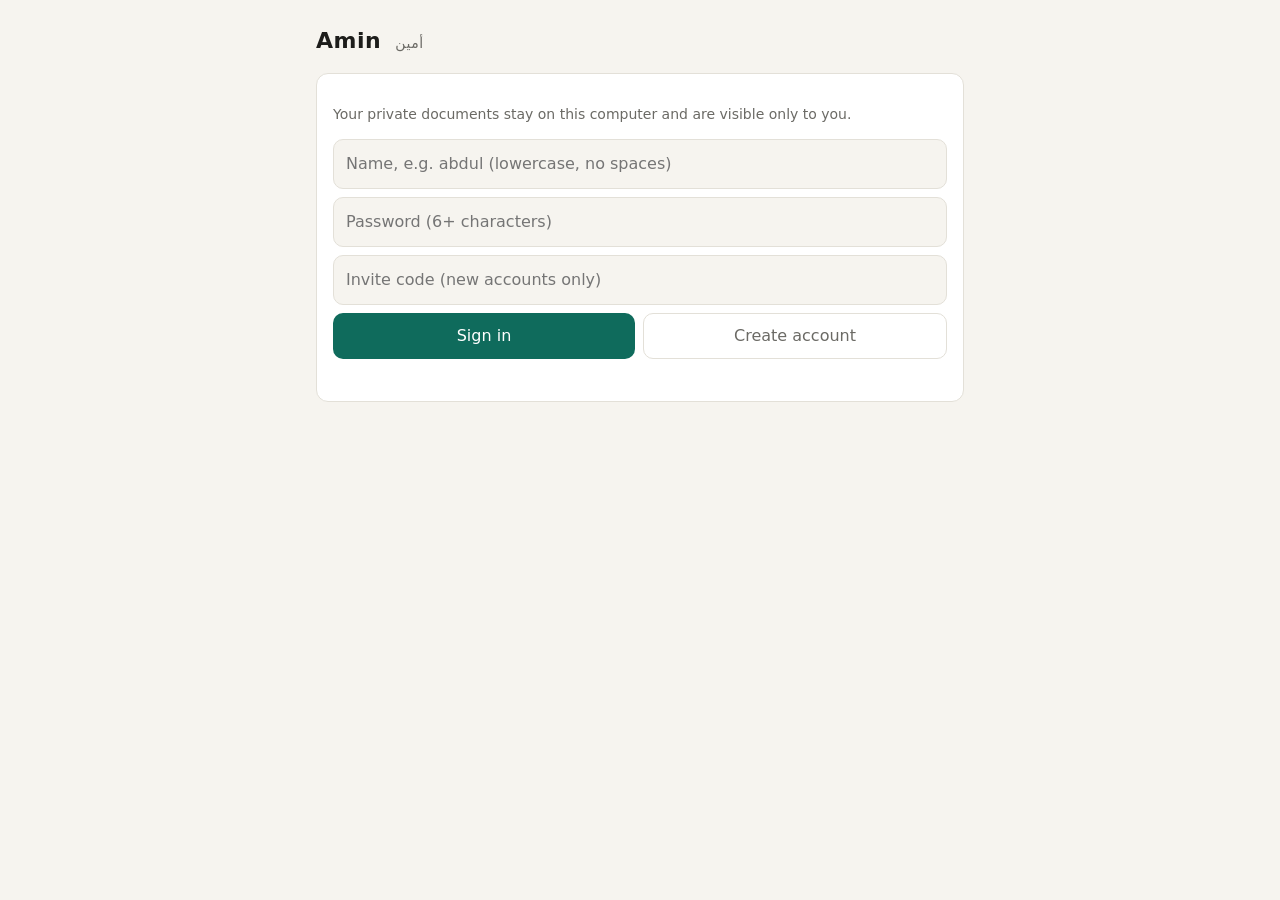
==== amin/web/index.html @ 7d49cb08 "App: show the real reason a sign-up is rejected; name hint Co-Authored-By: Claude Opus 5.5 <noreply@" ====
<!doctype html>
<html lang="en">
<head>
<meta charset="utf-8">
<meta name="viewport" content="width=device-width, initial-scale=1">
<title>Amin</title>
<style>
  :root { --bg:#f6f4ef; --card:#fff; --ink:#1d1d1b; --muted:#6b6a65; --line:#e3e0d8; --accent:#0f6b5c; --warn:#9a5b00; --danger:#a3332b; }
  @media (prefers-color-scheme: dark) {
    :root { --bg:#141413; --card:#1f1f1d; --ink:#ecebe6; --muted:#9c9a92; --line:#33322f; --accent:#4fb39f; --warn:#e0a24a; --danger:#e07a70; }
  }
  * { box-sizing:border-box; }
  body { margin:0; background:var(--bg); color:var(--ink); font:16px/1.5 system-ui,-apple-system,"Segoe UI",sans-serif; }
  main { max-width:680px; margin:0 auto; padding:16px; }
  header { display:flex; justify-content:space-between; align-items:center; padding:8px 0 16px; gap:8px; }
  h1 { font-size:22px; margin:0; letter-spacing:.5px; }
  h1 small { color:var(--muted); font-weight:400; font-size:14px; margin-left:6px; }
  h2 { font-size:15px; margin:0 0 6px; }
  .card { background:var(--card); border:1px solid var(--line); border-radius:12px; padding:16px; margin-bottom:12px; }
  input, textarea, button, select { font:inherit; color:inherit; }
  input, textarea, select { width:100%; padding:12px; border:1px solid var(--line); border-radius:10px; background:var(--bg); }
  textarea { resize:vertical; min-height:56px; }
  button { padding:10px 16px; border:0; border-radius:10px; background:var(--accent); color:#fff; cursor:pointer; min-height:44px; }
  button.ghost { background:none; color:var(--muted); border:1px solid var(--line); }
  button:disabled { opacity:.5; }
  .row { display:flex; gap:8px; margin-top:8px; flex-wrap:wrap; }
  .row > * { flex:1; }
  .muted { color:var(--muted); font-size:14px; }
  .err { color:var(--warn); font-size:14px; min-height:20px; margin-top:6px; }
  .q { font-weight:600; margin-bottom:6px; }
  .refusal { color:var(--warn); }
  sup a { color:var(--accent); text-decoration:none; font-weight:600; padding:0 2px; }
  .src { border-left:3px solid var(--accent); padding:8px 12px; margin-top:8px; font-size:14px; background:var(--bg); border-radius:0 8px 8px 0; white-space:pre-wrap; }
  ul.docs { list-style:none; padding:0; margin:0 0 12px; }
  ul.docs li { display:flex; justify-content:space-between; align-items:center; padding:6px 0; border-bottom:1px solid var(--line); font-size:14px; }
  ul.docs button { min-height:32px; padding:4px 10px; font-size:13px; background:none; color:var(--danger); border:1px solid var(--line); }
  .code { font:600 20px ui-monospace,monospace; letter-spacing:2px; }
  [hidden] { display:none !important; }
</style>
</head>
<body>
<main>
  <header>
    <h1>Amin <small>أمين</small></h1>
    <button class="ghost" id="logout" hidden>Sign out</button>
  </header>

  <section class="card" id="auth">
    <p class="muted" id="authNote">Your private documents stay on this computer and are visible only to you.</p>
    <input id="name" placeholder="Name, e.g. abdul (lowercase, no spaces)" autocomplete="username" autocapitalize="none">
    <div style="height:8px"></div>
    <input id="pass" type="password" placeholder="Password (6+ characters)" autocomplete="current-password">
    <div style="height:8px"></div>
    <input id="invite" placeholder="Invite code (new accounts only)" autocapitalize="none">
    <div class="row">
      <button id="login">Sign in</button>
      <button class="ghost" id="signup">Create account</button>
    </div>
    <div class="err" id="authErr"></div>
  </section>

  <div id="app" hidden>
    <section class="card">
      <div class="muted" id="hello"></div>
      <div style="height:10px"></div>
      <h2>My private documents</h2>
      <ul class="docs" id="privateDocs"></ul>
      <h2>Household documents <span class="muted">(everyone can ask about these)</span></h2>
      <ul class="docs" id="householdDocs"></ul>
      <div class="row">
        <select id="library">
          <option value="private">Add to: my private documents</option>
          <option value="household">Add to: household documents</option>
        </select>
      </div>
      <div class="row">
        <input type="file" id="file" accept=".pdf,.md,.txt,.html,image/*" hidden>
        <button class="ghost" id="pick">+ Add a document or photo</button>
      </div>
      <div class="err" id="upErr"></div>
    </section>

    <section class="card">
      <textarea id="question" dir="auto" placeholder="Ask about your documents… / اسأل عن مستنداتك"></textarea>
      <div class="row"><button id="ask">Ask</button></div>
    </section>

    <div id="answers"></div>

    <section class="card">
      <h2>Account</h2>
      <div class="row">
        <button class="ghost" id="logoutAll">Sign out on all devices</button>
        <button class="ghost" id="newInvite" hidden>Create invite code</button>
      </div>
      <div id="inviteOut" class="err"></div>
    </section>
  </div>
</main>

<script>
const $ = id => document.getElementById(id);

async function call(path, opts = {}) {
  const res = await fetch(path, { credentials: "same-origin", ...opts });
  const data = await res.json().catch(() => ({}));
  if (!res.ok) {
    const d = data.detail;
    // FastAPI validation errors arrive as a list; show what was actually wrong.
    const msg = typeof d === "string" ? d
      : Array.isArray(d) ? d.map(e => `${e.loc?.at(-1) ?? "input"}: ${e.msg}`).join("; ")
      : res.statusText;
    throw new Error(msg);
  }
  return data;
}
const post = (path, body) => call(path, { method: "POST", headers: { "Content-Type": "application/json" }, body: JSON.stringify(body || {}) });
function esc(s) { const d = document.createElement("div"); d.textContent = s; return d.innerHTML; }

let ME = null;

function docList(el, files, library) {
  const canDelete = library === "private" || ME.admin;
  el.innerHTML = files.length
    ? files.map(f => `<li><span dir="auto">${esc(f)}</span>${canDelete ? `<button data-f="${esc(f)}" data-l="${library}">Delete</button>` : ""}</li>`).join("")
    : '<li class="muted">None yet.</li>';
  el.querySelectorAll("button").forEach(b => b.onclick = async () => {
    if (!confirm(`Delete ${b.dataset.f}? Amin will no longer answer from it on any device.`)) return;
    try {
      await call(`/documents?filename=${encodeURIComponent(b.dataset.f)}&library=${b.dataset.l}`, { method: "DELETE" });
      refresh();
    } catch (e) { $("upErr").textContent = e.message; }
  });
}

async function refresh() {
  try {
    ME = await call("/me");
    $("auth").hidden = true; $("app").hidden = false; $("logout").hidden = false;
    $("hello").textContent = `Signed in as ${ME.name}${ME.admin ? " (admin)" : ""}`;
    $("newInvite").hidden = !ME.admin;
    docList($("privateDocs"), ME.private, "private");
    docList($("householdDocs"), ME.household, "household");
  } catch {
    ME = null;
    $("auth").hidden = false; $("app").hidden = true; $("logout").hidden = true;
    const s = await call("/setup").catch(() => ({}));
    $("invite").hidden = !!s.first_account;
    if (s.first_account) $("authNote").textContent = "Welcome. The first account you create becomes the admin, who can invite the rest of the household.";
  }
}

async function auth(kind) {
  $("authErr").textContent = "";
  try {
    await post(`/${kind}`, { name: $("name").value.trim(), password: $("pass").value, invite: $("invite").value.trim() || null });
    $("pass").value = ""; $("invite").value = ""; refresh();
  } catch (e) { $("authErr").textContent = e.message; }
}

$("login").onclick = () => auth("login");
$("signup").onclick = () => auth("signup");
$("pass").onkeydown = e => { if (e.key === "Enter") auth("login"); };
$("logout").onclick = async () => { await post("/logout"); $("answers").innerHTML = ""; refresh(); };
$("logoutAll").onclick = async () => {
  if (!confirm("Sign out on every phone and computer, including this one?")) return;
  await post("/logout-all"); $("answers").innerHTML = ""; refresh();
};
$("newInvite").onclick = async () => {
  try {
    const r = await post("/invites");
    $("inviteOut").innerHTML = `Share this code (one use, valid ${r.valid_days} days):<div class="code">${esc(r.code)}</div>`;
  } catch (e) { $("inviteOut").textContent = e.message; }
};

$("pick").onclick = () => $("file").click();
$("file").onchange = async () => {
  const f = $("file").files[0]; if (!f) return;
  const lib = $("library").value;
  $("upErr").textContent = `Reading ${f.name}… (photos and scans take longer)`;
  try {
    const r = await call(`/upload?filename=${encodeURIComponent(f.name)}&library=${lib}`, { method: "POST", body: f });
    $("upErr").textContent = `Added ${r.document} to ${r.library} documents (${r.chunks} sections).`;
    refresh();
  } catch (e) { $("upErr").textContent = e.message; }
  $("file").value = "";
};

async function ask() {
  const q = $("question").value.trim(); if (!q) return;
  $("ask").disabled = true; $("ask").textContent = "Thinking…";
  const card = document.createElement("section"); card.className = "card";
  card.innerHTML = `<div class="q" dir="auto">${esc(q)}</div><div class="muted">…</div>`;
  $("answers").prepend(card);
  try {
    const a = await post("/ask", { question: q });
    card.innerHTML = `<div class="q" dir="auto">${esc(q)}</div>` + render(a);
    card.querySelectorAll("sup a").forEach(link => link.onclick = ev => { ev.preventDefault(); showSource(link, card); });
    $("question").value = "";
  } catch (e) {
    card.innerHTML = `<div class="q">${esc(q)}</div><div class="refusal">${esc(e.message)}</div>`;
  }
  $("ask").disabled = false; $("ask").textContent = "Ask";
}

function render(a) {
  if (!a.claims.length) return `<div class="refusal" dir="auto">${esc(a.refusal_reason || "No answer.")}</div>`;
  const num = {}; let n = 0;
  const body = a.claims.map(c => {
    const marks = c.citations.map(id => { num[id] ??= ++n; return `<sup><a href="#" data-id="${esc(id)}">${num[id]}</a></sup>`; }).join("");
    return `${esc(c.text)}${marks}`;
  }).join(" ");
  const banner = a.outcome === "conflict" ? `<div class="refusal">Your documents disagree on this:</div>` : "";
  return `${banner}<div dir="auto">${body}</div><div class="muted" style="margin-top:8px">Tap a number to see the source · ${(a.latency_ms/1000).toFixed(1)}s</div>`;
}

function sourceName(docId) {
  if (docId.startsWith("h.")) return "Household · " + docId.slice(2);
  if (docId.startsWith("p.")) return "Private · " + docId.slice(2);
  return docId;
}

async function showSource(link, card) {
  const id = link.dataset.id;
  const old = card.querySelector(`.src[data-id="${CSS.escape(id)}"]`);
  if (old) { old.remove(); return; }
  try {
    const c = await call(`/chunks/${encodeURIComponent(id)}`);
    const div = document.createElement("div"); div.className = "src"; div.dataset.id = id; div.dir = "auto";
    div.innerHTML = `<strong>${esc(sourceName(c.doc_id))}${c.heading ? " · " + esc(c.heading) : ""}</strong>\n${esc(c.text)}`;
    card.appendChild(div);
  } catch (e) { $("upErr").textContent = e.message; }
}

$("ask").onclick = ask;
$("question").onkeydown = e => { if (e.key === "Enter" && !e.shiftKey) { e.preventDefault(); ask(); } };
refresh();
</script>
</body>
</html>
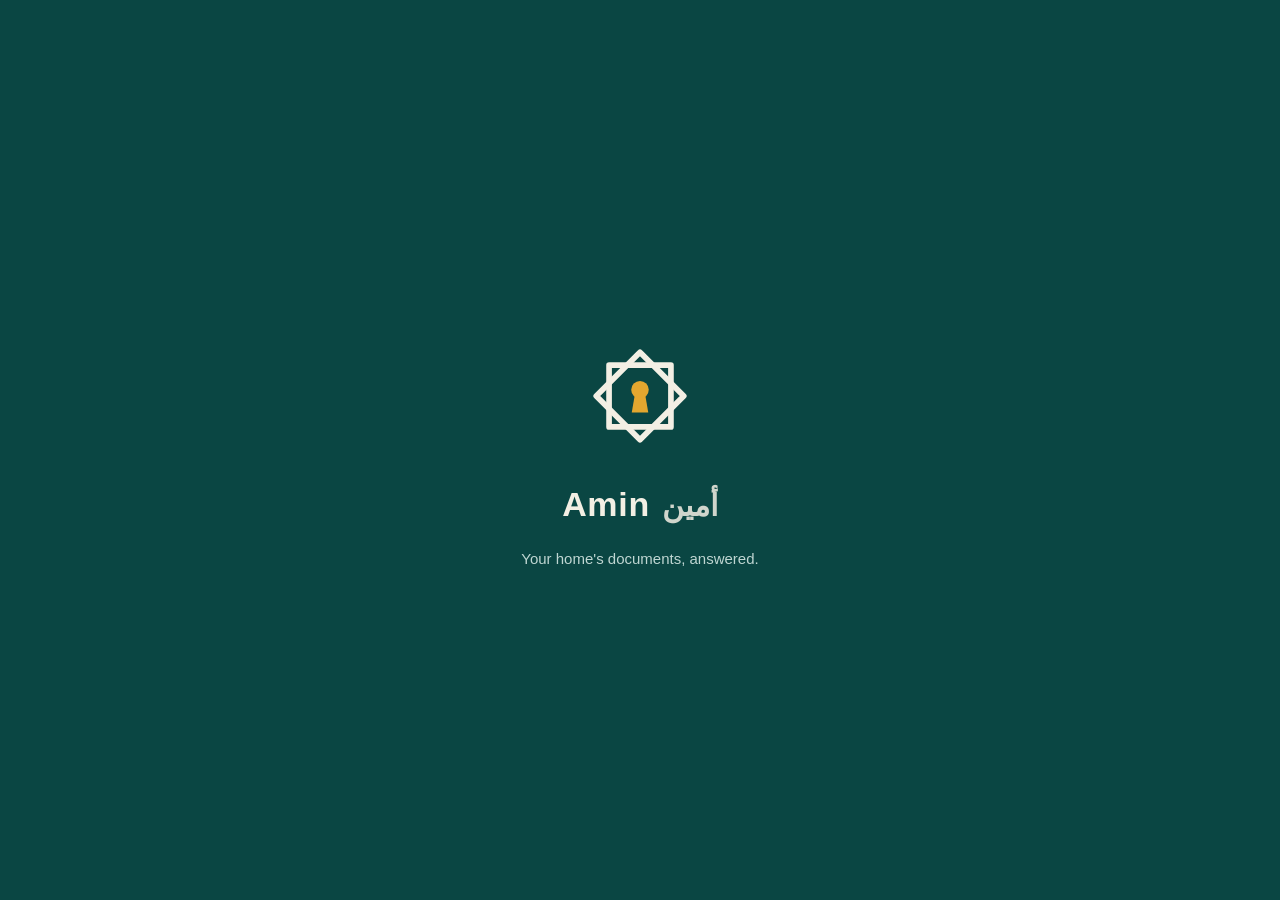
==== commit 8436ccdd: "Redesign the app: splash + logo, native tab layout (Ask, Scan, Library, Profile), installable on pho" ====
--- a/amin/web/index.html
+++ b/amin/web/index.html
@@ -2,239 +2,491 @@
 <html lang="en">
 <head>
 <meta charset="utf-8">
-<meta name="viewport" content="width=device-width, initial-scale=1">
+<meta name="viewport" content="width=device-width, initial-scale=1, viewport-fit=cover">
+<meta name="theme-color" content="#0E5E5A">
+<meta name="apple-mobile-web-app-capable" content="yes">
+<meta name="apple-mobile-web-app-status-bar-style" content="black-translucent">
+<meta name="apple-mobile-web-app-title" content="Amin">
+<link rel="manifest" href="/static/manifest.webmanifest">
+<link rel="icon" href="/static/icon.svg" type="image/svg+xml">
+<link rel="apple-touch-icon" href="/static/icon-180.png">
 <title>Amin</title>
 <style>
-  :root { --bg:#f6f4ef; --card:#fff; --ink:#1d1d1b; --muted:#6b6a65; --line:#e3e0d8; --accent:#0f6b5c; --warn:#9a5b00; --danger:#a3332b; }
+  /* System fonts on purpose: Amin runs offline on the home network, and SF Pro /
+     SF Arabic give native-looking Latin and Arabic with no download. */
+  :root {
+    --teal: #0E5E5A; --teal-deep: #0A4643; --saffron: #E3A72F; --sand: #F3EFE4;
+    --bg: #EEF2F1; --surface: #FFFFFF; --ink: #16302E; --muted: #5D706D;
+    --line: #D6DEDC; --danger: #A2322B; --bubble: #DCEBE8;
+    --r-lg: 22px; --r-md: 14px; --r-sm: 10px;
+    --tabbar: calc(64px + env(safe-area-inset-bottom));
+    font-family: -apple-system, BlinkMacSystemFont, "SF Pro Text", "SF Arabic", "Segoe UI", "Noto Sans Arabic", sans-serif;
+  }
   @media (prefers-color-scheme: dark) {
-    :root { --bg:#141413; --card:#1f1f1d; --ink:#ecebe6; --muted:#9c9a92; --line:#33322f; --accent:#4fb39f; --warn:#e0a24a; --danger:#e07a70; }
+    :root:not([data-theme="light"]) {
+      --bg: #0B1716; --surface: #13211F; --ink: #E8EEEC; --muted: #93A5A2;
+      --line: #22332F; --bubble: #1C3A37; --teal: #2F8F88; --danger: #E07A70;
+    }
   }
-  * { box-sizing:border-box; }
-  body { margin:0; background:var(--bg); color:var(--ink); font:16px/1.5 system-ui,-apple-system,"Segoe UI",sans-serif; }
-  main { max-width:680px; margin:0 auto; padding:16px; }
-  header { display:flex; justify-content:space-between; align-items:center; padding:8px 0 16px; gap:8px; }
-  h1 { font-size:22px; margin:0; letter-spacing:.5px; }
-  h1 small { color:var(--muted); font-weight:400; font-size:14px; margin-left:6px; }
-  h2 { font-size:15px; margin:0 0 6px; }
-  .card { background:var(--card); border:1px solid var(--line); border-radius:12px; padding:16px; margin-bottom:12px; }
-  input, textarea, button, select { font:inherit; color:inherit; }
-  input, textarea, select { width:100%; padding:12px; border:1px solid var(--line); border-radius:10px; background:var(--bg); }
-  textarea { resize:vertical; min-height:56px; }
-  button { padding:10px 16px; border:0; border-radius:10px; background:var(--accent); color:#fff; cursor:pointer; min-height:44px; }
-  button.ghost { background:none; color:var(--muted); border:1px solid var(--line); }
-  button:disabled { opacity:.5; }
-  .row { display:flex; gap:8px; margin-top:8px; flex-wrap:wrap; }
-  .row > * { flex:1; }
-  .muted { color:var(--muted); font-size:14px; }
-  .err { color:var(--warn); font-size:14px; min-height:20px; margin-top:6px; }
-  .q { font-weight:600; margin-bottom:6px; }
-  .refusal { color:var(--warn); }
-  sup a { color:var(--accent); text-decoration:none; font-weight:600; padding:0 2px; }
-  .src { border-left:3px solid var(--accent); padding:8px 12px; margin-top:8px; font-size:14px; background:var(--bg); border-radius:0 8px 8px 0; white-space:pre-wrap; }
-  ul.docs { list-style:none; padding:0; margin:0 0 12px; }
-  ul.docs li { display:flex; justify-content:space-between; align-items:center; padding:6px 0; border-bottom:1px solid var(--line); font-size:14px; }
-  ul.docs button { min-height:32px; padding:4px 10px; font-size:13px; background:none; color:var(--danger); border:1px solid var(--line); }
-  .code { font:600 20px ui-monospace,monospace; letter-spacing:2px; }
-  [hidden] { display:none !important; }
+  * { box-sizing: border-box; -webkit-tap-highlight-color: transparent; }
+  html, body { margin: 0; height: 100%; }
+  body { background: var(--bg); color: var(--ink); font-size: 17px; line-height: 1.45; overscroll-behavior: none; }
+  button, input, textarea { font: inherit; color: inherit; }
+  button { cursor: pointer; }
+  :focus-visible { outline: 3px solid var(--saffron); outline-offset: 2px; }
+  [hidden] { display: none !important; }
+
+  /* -- splash: the one orchestrated moment -------------------------------- */
+  #splash { position: fixed; inset: 0; z-index: 50; background: var(--teal-deep);
+    display: grid; place-items: center; transition: opacity .45s ease; }
+  #splash.gone { opacity: 0; pointer-events: none; }
+  .splash-inner { display: grid; justify-items: center; gap: 18px; color: var(--sand); }
+  .splash-inner svg { width: 132px; height: 132px; }
+  .star rect { stroke-dasharray: 960; stroke-dashoffset: 960; animation: draw 1.1s ease-out forwards; }
+  .star rect + rect { animation-delay: .25s; }
+  .keyhole { opacity: 0; transform-origin: 256px 270px; animation: lock .5s ease-out 1.05s forwards; }
+  @keyframes draw { to { stroke-dashoffset: 0; } }
+  @keyframes lock { from { opacity: 0; transform: scale(.6); } to { opacity: 1; transform: scale(1); } }
+  .wordmark { display: flex; align-items: baseline; gap: 12px; opacity: 0; animation: fade .6s ease 1.3s forwards; }
+  .wordmark b { font-size: 34px; font-weight: 700; letter-spacing: .02em; }
+  .wordmark span { font-size: 30px; font-weight: 600; opacity: .85; }
+  .tagline { margin: 0; font-size: 15px; opacity: 0; animation: fade .6s ease 1.5s forwards; color: #BFD6D2; }
+  @keyframes fade { to { opacity: 1; } }
+  @media (prefers-reduced-motion: reduce) {
+    .star rect, .keyhole, .wordmark, .tagline { animation: none; stroke-dashoffset: 0; opacity: 1; }
+  }
+
+  /* -- shell ------------------------------------------------------------- */
+  .screen { min-height: 100%; padding: calc(env(safe-area-inset-top) + 12px) 16px calc(var(--tabbar) + 24px); max-width: 640px; margin: 0 auto; }
+  .bar { display: flex; align-items: center; justify-content: space-between; min-height: 44px; }
+  h1 { font-size: 32px; line-height: 1.15; margin: 6px 0 14px; font-weight: 700; letter-spacing: -.01em; }
+  h2 { font-size: 15px; font-weight: 600; color: var(--muted); margin: 22px 4px 8px; }
+  .lead { color: var(--muted); margin: -6px 0 18px; }
+
+  .tabbar { position: fixed; left: 0; right: 0; bottom: 0; z-index: 20; height: var(--tabbar);
+    padding-bottom: env(safe-area-inset-bottom); display: grid; grid-template-columns: repeat(4, 1fr);
+    background: color-mix(in srgb, var(--surface) 88%, transparent); backdrop-filter: blur(18px);
+    -webkit-backdrop-filter: blur(18px); border-top: 1px solid var(--line); }
+  .tabbar button { background: none; border: 0; display: grid; justify-items: center; align-content: center;
+    gap: 3px; font-size: 11px; color: var(--muted); padding: 6px 0; }
+  .tabbar svg { width: 26px; height: 26px; }
+  .tabbar button[aria-current="page"] { color: var(--teal); font-weight: 600; }
+
+  .group { background: var(--surface); border-radius: var(--r-md); overflow: hidden; }
+  .row { display: flex; align-items: center; gap: 12px; min-height: 52px; padding: 10px 16px; border-top: 1px solid var(--line); }
+  .row:first-child { border-top: 0; }
+  .row .grow { flex: 1; min-width: 0; overflow: hidden; text-overflow: ellipsis; white-space: nowrap; }
+  .row button.link { background: none; border: 0; padding: 6px 0; color: var(--teal); font-weight: 600; text-align: left; width: 100%; }
+  .row button.danger { color: var(--danger); }
+  .row .del { background: none; border: 0; color: var(--danger); font-size: 15px; padding: 8px; }
+  .filetag { flex: none; width: 34px; height: 34px; border-radius: 9px; display: grid; place-items: center;
+    font-size: 11px; font-weight: 700; background: var(--bubble); color: var(--teal); }
+  .empty { padding: 18px 16px; color: var(--muted); font-size: 15px; }
+
+  .btn { display: flex; align-items: center; justify-content: center; gap: 8px; width: 100%; min-height: 50px;
+    border: 0; border-radius: var(--r-md); background: var(--teal); color: #fff; font-weight: 600; font-size: 17px; }
+  .btn.quiet { background: var(--surface); color: var(--teal); }
+  .btn:disabled { opacity: .5; }
+  .field { width: 100%; min-height: 50px; padding: 12px 14px; border: 1px solid var(--line); border-radius: var(--r-md); background: var(--surface); }
+  .note { font-size: 14px; color: var(--muted); margin: 8px 4px 0; min-height: 20px; }
+  .note.bad { color: var(--danger); }
+
+  .seg { display: grid; grid-template-columns: 1fr 1fr; background: var(--line); border-radius: var(--r-sm); padding: 2px; }
+  .seg button { border: 0; background: none; border-radius: 8px; padding: 8px; font-size: 15px; font-weight: 500; color: var(--muted); }
+  .seg button[aria-pressed="true"] { background: var(--surface); color: var(--ink); box-shadow: 0 1px 3px rgba(22,48,46,.18); }
+
+  /* -- auth -------------------------------------------------------------- */
+  #auth { min-height: 100%; display: grid; grid-template-rows: auto 1fr; }
+  .auth-head { background: var(--teal-deep); color: var(--sand); padding: calc(env(safe-area-inset-top) + 48px) 24px 40px;
+    display: grid; justify-items: center; gap: 10px; text-align: center; }
+  .auth-head svg { width: 76px; height: 76px; }
+  .auth-head h1 { margin: 6px 0 0; color: var(--sand); }
+  .auth-head p { margin: 0; color: #BFD6D2; max-width: 30ch; }
+  .auth-body { padding: 24px 20px 40px; max-width: 440px; width: 100%; margin: 0 auto; display: grid; gap: 10px; align-content: start; }
+  .auth-body .seg { margin-bottom: 8px; }
+
+  /* -- ask --------------------------------------------------------------- */
+  #thread { display: grid; gap: 14px; padding-bottom: 96px; }
+  .msg-q { justify-self: end; max-width: 85%; background: var(--teal); color: #fff; padding: 10px 14px;
+    border-radius: 20px 20px 6px 20px; }
+  .msg-a { justify-self: start; max-width: 92%; background: var(--surface); padding: 12px 14px; border-radius: 20px 20px 20px 6px; }
+  .msg-a.refused { background: transparent; border: 1px dashed var(--line); color: var(--muted); }
+  .msg-a .meta { font-size: 13px; color: var(--muted); margin-top: 8px; }
+  .msg-a .clash { font-size: 14px; font-weight: 600; color: var(--danger); margin-bottom: 4px; }
+  .cite { display: inline-grid; place-items: center; min-width: 22px; height: 22px; padding: 0 6px; margin: 0 2px;
+    border: 0; border-radius: 11px; background: var(--saffron); color: #3A2A05; font-size: 12px; font-weight: 700; vertical-align: 2px; }
+  .typing { display: inline-flex; gap: 5px; padding: 4px 2px; }
+  .typing i { width: 7px; height: 7px; border-radius: 50%; background: var(--muted); animation: blink 1.2s infinite; }
+  .typing i:nth-child(2) { animation-delay: .2s; } .typing i:nth-child(3) { animation-delay: .4s; }
+  @keyframes blink { 0%, 80%, 100% { opacity: .25; } 40% { opacity: 1; } }
+  .starters { display: grid; gap: 8px; }
+  .starters button { text-align: start; background: var(--surface); border: 1px solid var(--line); border-radius: var(--r-md); padding: 12px 14px; }
+  .composer { position: fixed; left: 0; right: 0; bottom: var(--tabbar); z-index: 15; padding: 8px 12px;
+    background: color-mix(in srgb, var(--bg) 92%, transparent); backdrop-filter: blur(12px); -webkit-backdrop-filter: blur(12px); }
+  .composer form { max-width: 640px; margin: 0 auto; display: flex; gap: 8px; align-items: flex-end; }
+  .composer textarea { flex: 1; resize: none; max-height: 120px; min-height: 46px; padding: 11px 16px; border-radius: 23px;
+    border: 1px solid var(--line); background: var(--surface); }
+  .send { flex: none; width: 46px; height: 46px; border-radius: 50%; border: 0; background: var(--teal); color: #fff; display: grid; place-items: center; }
+  .send svg { width: 22px; height: 22px; }
+
+  /* -- scan -------------------------------------------------------------- */
+  .shutter { width: 100%; aspect-ratio: 16 / 11; border-radius: var(--r-lg); border: 0; background: var(--teal-deep); color: var(--sand);
+    display: grid; place-items: center; align-content: center; gap: 12px; font-size: 18px; font-weight: 600; position: relative; overflow: hidden; }
+  .shutter svg { width: 56px; height: 56px; }
+  .shutter img { position: absolute; inset: 0; width: 100%; height: 100%; object-fit: cover; }
+  .stack { display: grid; gap: 10px; margin-top: 12px; }
+
+  /* -- profile ----------------------------------------------------------- */
+  .me { display: flex; gap: 14px; align-items: center; background: var(--surface); border-radius: var(--r-md); padding: 16px; }
+  .avatar { width: 56px; height: 56px; border-radius: 50%; display: grid; place-items: center; background: var(--teal); color: #fff; font-size: 24px; font-weight: 700; }
+  .me small { display: block; color: var(--muted); font-size: 14px; }
+  .code { font: 700 26px ui-monospace, "SF Mono", monospace; letter-spacing: .12em; padding: 10px 0 2px; }
+  .about { font-size: 15px; color: var(--muted); padding: 14px 16px; line-height: 1.5; }
+
+  /* -- source sheet ------------------------------------------------------ */
+  .scrim { position: fixed; inset: 0; z-index: 40; background: rgba(6,20,19,.45); opacity: 0; pointer-events: none; transition: opacity .2s; }
+  .scrim.open { opacity: 1; pointer-events: auto; }
+  .sheet { position: fixed; left: 0; right: 0; bottom: 0; z-index: 41; max-height: 70%; overflow: auto; background: var(--surface);
+    border-radius: var(--r-lg) var(--r-lg) 0 0; padding: 10px 20px calc(24px + env(safe-area-inset-bottom));
+    transform: translateY(100%); transition: transform .28s cubic-bezier(.2,.8,.2,1); max-width: 640px; margin: 0 auto; }
+  .sheet.open { transform: none; }
+  .grabber { width: 40px; height: 5px; border-radius: 3px; background: var(--line); margin: 0 auto 14px; }
+  .sheet h3 { margin: 0 0 2px; font-size: 17px; }
+  .sheet small { color: var(--muted); }
+  .sheet blockquote { margin: 14px 0 0; padding: 12px 14px; border-inline-start: 4px solid var(--saffron); background: var(--bg);
+    border-radius: var(--r-sm); white-space: pre-wrap; font-size: 15px; }
+  @media (prefers-reduced-motion: reduce) { .sheet, .scrim, #splash { transition: none; } .typing i { animation: none; opacity: .6; } }
 </style>
 </head>
 <body>
-<main>
-  <header>
-    <h1>Amin <small>أمين</small></h1>
-    <button class="ghost" id="logout" hidden>Sign out</button>
-  </header>
-
-  <section class="card" id="auth">
-    <p class="muted" id="authNote">Your private documents stay on this computer and are visible only to you.</p>
-    <input id="name" placeholder="Name, e.g. abdul (lowercase, no spaces)" autocomplete="username" autocapitalize="none">
-    <div style="height:8px"></div>
-    <input id="pass" type="password" placeholder="Password (6+ characters)" autocomplete="current-password">
-    <div style="height:8px"></div>
-    <input id="invite" placeholder="Invite code (new accounts only)" autocapitalize="none">
-    <div class="row">
-      <button id="login">Sign in</button>
-      <button class="ghost" id="signup">Create account</button>
-    </div>
-    <div class="err" id="authErr"></div>
-  </section>
-
-  <div id="app" hidden>
-    <section class="card">
-      <div class="muted" id="hello"></div>
-      <div style="height:10px"></div>
-      <h2>My private documents</h2>
-      <ul class="docs" id="privateDocs"></ul>
-      <h2>Household documents <span class="muted">(everyone can ask about these)</span></h2>
-      <ul class="docs" id="householdDocs"></ul>
-      <div class="row">
-        <select id="library">
-          <option value="private">Add to: my private documents</option>
-          <option value="household">Add to: household documents</option>
-        </select>
+
+<!-- Logo: an eight-point star (the khatam of Gulf lattice work) around a keyhole:
+     Amin means "trustworthy", the one who keeps things safe. -->
+<svg width="0" height="0" style="position:absolute" aria-hidden="true">
+  <symbol id="logo" viewBox="0 0 512 512">
+    <g fill="none" stroke="currentColor" stroke-width="22" stroke-linejoin="round">
+      <rect x="136" y="136" width="240" height="240"/>
+      <rect x="136" y="136" width="240" height="240" transform="rotate(45 256 256)"/>
+    </g>
+    <g fill="#E3A72F">
+      <circle cx="256" cy="232" r="34"/><path d="M236 250 L276 250 L288 320 L224 320 Z"/>
+    </g>
+  </symbol>
+</svg>
+
+<div id="splash" role="status" aria-label="Opening Amin">
+  <div class="splash-inner">
+    <svg viewBox="0 0 512 512" aria-hidden="true">
+      <g class="star" fill="none" stroke="currentColor" stroke-width="22" stroke-linejoin="round">
+        <rect x="136" y="136" width="240" height="240"/>
+        <rect x="136" y="136" width="240" height="240" transform="rotate(45 256 256)"/>
+      </g>
+      <g class="keyhole" fill="#E3A72F"><circle cx="256" cy="232" r="34"/><path d="M236 250 L276 250 L288 320 L224 320 Z"/></g>
+    </svg>
+    <div class="wordmark"><b>Amin</b><span lang="ar">أمين</span></div>
+    <p class="tagline">Your home's documents, answered.</p>
+  </div>
+</div>
+
+<!-- sign in -->
+<section id="auth" hidden>
+  <div class="auth-head">
+    <svg><use href="#logo"/></svg>
+    <h1>Amin <span lang="ar">أمين</span></h1>
+    <p id="authLead">Answers from your household's own papers, with the page it came from.</p>
+  </div>
+  <form class="auth-body" id="authForm">
+    <div class="seg" role="group" aria-label="Sign in or create account">
+      <button type="button" id="modeIn" aria-pressed="true">Sign in</button>
+      <button type="button" id="modeUp" aria-pressed="false">Create account</button>
+    </div>
+    <input class="field" id="name" placeholder="Name, e.g. abdul" autocomplete="username" autocapitalize="none" spellcheck="false" required>
+    <input class="field" id="pass" type="password" placeholder="Password, 6 or more characters" autocomplete="current-password" required>
+    <input class="field" id="invite" placeholder="Invite code from the admin" autocapitalize="none" hidden>
+    <button class="btn" id="authGo">Sign in</button>
+    <p class="note" id="authNote"></p>
+  </form>
+</section>
+
+<!-- app -->
+<div id="app" hidden>
+  <main class="screen" id="tab-ask">
+    <h1>Ask</h1>
+    <div id="starters">
+      <p class="lead">Ask about anything in your documents. Every answer shows where it came from.</p>
+      <div class="starters">
+        <button type="button">When does our tenancy end?</button>
+        <button type="button">How many days do I have to pay the electricity bill?</button>
+        <button type="button" dir="rtl">متى ينتهي عقد الإيجار؟</button>
       </div>
-      <div class="row">
-        <input type="file" id="file" accept=".pdf,.md,.txt,.html,image/*" hidden>
-        <button class="ghost" id="pick">+ Add a document or photo</button>
+    </div>
+    <div id="thread" aria-live="polite"></div>
+  </main>
+
+  <main class="screen" id="tab-scan" hidden>
+    <h1>Scan</h1>
+    <p class="lead">Photograph a bill, contract or letter. Amin reads English and Arabic.</p>
+    <input type="file" id="camera" accept="image/*" capture="environment" hidden>
+    <input type="file" id="picker" accept=".pdf,.txt,.md,.html,image/*" hidden>
+    <button class="shutter" id="shoot" type="button">
+      <svg viewBox="0 0 24 24" fill="none" stroke="currentColor" stroke-width="1.6" stroke-linecap="round" stroke-linejoin="round"><path d="M4 8h3l2-3h6l2 3h3v11H4z"/><circle cx="12" cy="13" r="4"/></svg>
+      <span id="shootLabel">Take a photo</span>
+      <img id="preview" alt="" hidden>
+    </button>
+    <div class="stack">
+      <button class="btn quiet" id="choose" type="button">Choose a file instead</button>
+      <h2>Save to</h2>
+      <div class="seg" role="group" aria-label="Library">
+        <button type="button" data-lib="private" aria-pressed="true">Only me</button>
+        <button type="button" data-lib="household" aria-pressed="false">Household</button>
       </div>
-      <div class="err" id="upErr"></div>
-    </section>
-
-    <section class="card">
-      <textarea id="question" dir="auto" placeholder="Ask about your documents… / اسأل عن مستنداتك"></textarea>
-      <div class="row"><button id="ask">Ask</button></div>
-    </section>
-
-    <div id="answers"></div>
-
-    <section class="card">
-      <h2>Account</h2>
-      <div class="row">
-        <button class="ghost" id="logoutAll">Sign out on all devices</button>
-        <button class="ghost" id="newInvite" hidden>Create invite code</button>
+      <button class="btn" id="saveScan" type="button" disabled>Read and save</button>
+      <p class="note" id="scanNote"></p>
+    </div>
+  </main>
+
+  <main class="screen" id="tab-library" hidden>
+    <h1>Library</h1>
+    <div class="seg" role="group" aria-label="Which documents">
+      <button type="button" data-view="private" aria-pressed="true">Only me</button>
+      <button type="button" data-view="household" aria-pressed="false">Household</button>
+    </div>
+    <h2 id="libHint"></h2>
+    <div class="group" id="docList"></div>
+    <p class="note" id="libNote"></p>
+  </main>
+
+  <main class="screen" id="tab-profile" hidden>
+    <h1>Profile</h1>
+    <div class="me"><div class="avatar" id="avatar"></div><div><b id="meName"></b><small id="meRole"></small></div></div>
+    <div id="adminBox" hidden>
+      <h2>Invite someone</h2>
+      <div class="group">
+        <div class="row"><button class="link" id="newInvite" type="button">Create an invite code</button></div>
+        <div class="row" id="inviteRow" hidden><div class="grow"><div class="code" id="inviteCode"></div><small class="note">One use. Valid for 7 days.</small></div></div>
       </div>
-      <div id="inviteOut" class="err"></div>
-    </section>
+    </div>
+    <h2>Account</h2>
+    <div class="group">
+      <div class="row"><button class="link" id="signOut" type="button">Sign out</button></div>
+      <div class="row"><button class="link danger" id="signOutAll" type="button">Sign out on all devices</button></div>
+    </div>
+    <h2>About Amin</h2>
+    <div class="group"><p class="about">Everything stays on this computer. Amin only answers from documents in your library and shows the passage each answer came from. It won't give medical, legal or financial advice. For those it tells you who to ask.</p></div>
+  </main>
+
+  <div class="composer" id="composer">
+    <form id="askForm">
+      <textarea id="question" rows="1" dir="auto" placeholder="Ask Amin… / اسأل أمين" aria-label="Your question"></textarea>
+      <button class="send" aria-label="Send"><svg viewBox="0 0 24 24" fill="none" stroke="currentColor" stroke-width="2.2" stroke-linecap="round" stroke-linejoin="round"><path d="M12 19V5M5 12l7-7 7 7"/></svg></button>
+    </form>
   </div>
-</main>
+
+  <nav class="tabbar" aria-label="Sections">
+    <button data-tab="ask" aria-current="page"><svg viewBox="0 0 24 24" fill="none" stroke="currentColor" stroke-width="1.8" stroke-linejoin="round"><path d="M4 5h16v11H9l-5 4z"/></svg>Ask</button>
+    <button data-tab="scan"><svg viewBox="0 0 24 24" fill="none" stroke="currentColor" stroke-width="1.8" stroke-linejoin="round"><path d="M4 8h3l2-3h6l2 3h3v11H4z"/><circle cx="12" cy="13" r="3.5"/></svg>Scan</button>
+    <button data-tab="library"><svg viewBox="0 0 24 24" fill="none" stroke="currentColor" stroke-width="1.8" stroke-linejoin="round"><path d="M6 3h9l4 4v14H6z"/><path d="M15 3v4h4M9 12h7M9 16h7"/></svg>Library</button>
+    <button data-tab="profile"><svg viewBox="0 0 24 24" fill="none" stroke="currentColor" stroke-width="1.8"><circle cx="12" cy="8" r="4"/><path d="M4 21c1.5-4 4.5-6 8-6s6.5 2 8 6"/></svg>Profile</button>
+  </nav>
+</div>
+
+<div class="scrim" id="scrim"></div>
+<aside class="sheet" id="sheet" role="dialog" aria-modal="true" aria-labelledby="sheetTitle">
+  <div class="grabber"></div>
+  <h3 id="sheetTitle"></h3><small id="sheetSub"></small>
+  <blockquote id="sheetText" dir="auto"></blockquote>
+</aside>
 
 <script>
 const $ = id => document.getElementById(id);
+const esc = s => { const d = document.createElement("div"); d.textContent = s ?? ""; return d.innerHTML; };
 
 async function call(path, opts = {}) {
   const res = await fetch(path, { credentials: "same-origin", ...opts });
   const data = await res.json().catch(() => ({}));
   if (!res.ok) {
     const d = data.detail;
-    // FastAPI validation errors arrive as a list; show what was actually wrong.
-    const msg = typeof d === "string" ? d
+    throw new Error(typeof d === "string" ? d
       : Array.isArray(d) ? d.map(e => `${e.loc?.at(-1) ?? "input"}: ${e.msg}`).join("; ")
-      : res.statusText;
-    throw new Error(msg);
+      : `${res.status} ${res.statusText}`);
   }
   return data;
 }
-const post = (path, body) => call(path, { method: "POST", headers: { "Content-Type": "application/json" }, body: JSON.stringify(body || {}) });
-function esc(s) { const d = document.createElement("div"); d.textContent = s; return d.innerHTML; }
-
-let ME = null;
-
-function docList(el, files, library) {
-  const canDelete = library === "private" || ME.admin;
-  el.innerHTML = files.length
-    ? files.map(f => `<li><span dir="auto">${esc(f)}</span>${canDelete ? `<button data-f="${esc(f)}" data-l="${library}">Delete</button>` : ""}</li>`).join("")
-    : '<li class="muted">None yet.</li>';
-  el.querySelectorAll("button").forEach(b => b.onclick = async () => {
-    if (!confirm(`Delete ${b.dataset.f}? Amin will no longer answer from it on any device.`)) return;
-    try {
-      await call(`/documents?filename=${encodeURIComponent(b.dataset.f)}&library=${b.dataset.l}`, { method: "DELETE" });
-      refresh();
-    } catch (e) { $("upErr").textContent = e.message; }
-  });
-}
-
-async function refresh() {
+const post = (path, body) => call(path, { method: "POST", headers: { "Content-Type": "application/json" }, body: JSON.stringify(body ?? {}) });
+
+let ME = null, mode = "in", firstAccount = false;
+
+/* -- splash then route ---------------------------------------------------- */
+const minSplash = new Promise(r => setTimeout(r, matchMedia("(prefers-reduced-motion: reduce)").matches ? 300 : 1900));
+async function boot() {
+  const [me] = await Promise.all([call("/me").catch(() => null), minSplash]);
+  if (me) showApp(me); else await showAuth();
+  $("splash").classList.add("gone");
+}
+
+/* -- auth ----------------------------------------------------------------- */
+async function showAuth() {
+  ME = null; $("app").hidden = true; $("auth").hidden = false;
+  const s = await call("/setup").catch(() => ({}));
+  firstAccount = !!s.first_account;
+  setMode(firstAccount ? "up" : "in");
+  if (firstAccount) $("authLead").textContent = "Welcome. Create the first account: it becomes the admin, who invites the rest of the household.";
+}
+function setMode(m) {
+  mode = m;
+  $("modeIn").setAttribute("aria-pressed", m === "in"); $("modeUp").setAttribute("aria-pressed", m === "up");
+  $("authGo").textContent = m === "in" ? "Sign in" : "Create account";
+  $("invite").hidden = m === "in" || firstAccount;
+  $("pass").autocomplete = m === "in" ? "current-password" : "new-password";
+  $("authNote").textContent = m === "up" ? "Names use lowercase letters, numbers, - or _, with no spaces." : "";
+  $("authNote").classList.remove("bad");
+}
+$("modeIn").onclick = () => setMode("in");
+$("modeUp").onclick = () => setMode("up");
+$("authForm").onsubmit = async e => {
+  e.preventDefault();
+  const name = $("name").value.trim().toLowerCase();
   try {
-    ME = await call("/me");
-    $("auth").hidden = true; $("app").hidden = false; $("logout").hidden = false;
-    $("hello").textContent = `Signed in as ${ME.name}${ME.admin ? " (admin)" : ""}`;
-    $("newInvite").hidden = !ME.admin;
-    docList($("privateDocs"), ME.private, "private");
-    docList($("householdDocs"), ME.household, "household");
-  } catch {
-    ME = null;
-    $("auth").hidden = false; $("app").hidden = true; $("logout").hidden = true;
-    const s = await call("/setup").catch(() => ({}));
-    $("invite").hidden = !!s.first_account;
-    if (s.first_account) $("authNote").textContent = "Welcome. The first account you create becomes the admin, who can invite the rest of the household.";
-  }
-}
-
-async function auth(kind) {
-  $("authErr").textContent = "";
-  try {
-    await post(`/${kind}`, { name: $("name").value.trim(), password: $("pass").value, invite: $("invite").value.trim() || null });
-    $("pass").value = ""; $("invite").value = ""; refresh();
-  } catch (e) { $("authErr").textContent = e.message; }
-}
-
-$("login").onclick = () => auth("login");
-$("signup").onclick = () => auth("signup");
-$("pass").onkeydown = e => { if (e.key === "Enter") auth("login"); };
-$("logout").onclick = async () => { await post("/logout"); $("answers").innerHTML = ""; refresh(); };
-$("logoutAll").onclick = async () => {
-  if (!confirm("Sign out on every phone and computer, including this one?")) return;
-  await post("/logout-all"); $("answers").innerHTML = ""; refresh();
+    await post(mode === "in" ? "/login" : "/signup", { name, password: $("pass").value, invite: $("invite").value.trim() || null });
+    $("pass").value = ""; $("invite").value = "";
+    showApp(await call("/me"));
+  } catch (err) { $("authNote").textContent = err.message; $("authNote").classList.add("bad"); }
 };
-$("newInvite").onclick = async () => {
-  try {
-    const r = await post("/invites");
-    $("inviteOut").innerHTML = `Share this code (one use, valid ${r.valid_days} days):<div class="code">${esc(r.code)}</div>`;
-  } catch (e) { $("inviteOut").textContent = e.message; }
-};
-
-$("pick").onclick = () => $("file").click();
-$("file").onchange = async () => {
-  const f = $("file").files[0]; if (!f) return;
-  const lib = $("library").value;
-  $("upErr").textContent = `Reading ${f.name}… (photos and scans take longer)`;
-  try {
-    const r = await call(`/upload?filename=${encodeURIComponent(f.name)}&library=${lib}`, { method: "POST", body: f });
-    $("upErr").textContent = `Added ${r.document} to ${r.library} documents (${r.chunks} sections).`;
-    refresh();
-  } catch (e) { $("upErr").textContent = e.message; }
-  $("file").value = "";
-};
+
+/* -- app shell ------------------------------------------------------------ */
+function showApp(me) {
+  ME = me; $("auth").hidden = true; $("app").hidden = false;
+  $("avatar").textContent = me.name[0].toUpperCase();
+  $("meName").textContent = me.name;
+  $("meRole").textContent = me.admin ? "Admin · can invite people and remove household documents" : "Household member";
+  $("adminBox").hidden = !me.admin;
+  renderLibrary();
+}
+function go(tab) {
+  for (const t of ["ask", "scan", "library", "profile"]) $(`tab-${t}`).hidden = t !== tab;
+  document.querySelectorAll(".tabbar button").forEach(b => b.toggleAttribute("aria-current", b.dataset.tab === tab));
+  document.querySelectorAll(".tabbar button[aria-current]").forEach(b => b.setAttribute("aria-current", "page"));
+  $("composer").hidden = tab !== "ask";
+  if (tab === "library") refreshMe();
+  scrollTo(0, 0);
+}
+document.querySelectorAll(".tabbar button").forEach(b => b.onclick = () => go(b.dataset.tab));
+async function refreshMe() { try { ME = await call("/me"); renderLibrary(); } catch { showAuth(); } }
+
+/* -- ask ------------------------------------------------------------------ */
+document.querySelectorAll(".starters button").forEach(b => b.onclick = () => { $("question").value = b.textContent; ask(); });
+$("askForm").onsubmit = e => { e.preventDefault(); ask(); };
+$("question").addEventListener("keydown", e => { if (e.key === "Enter" && !e.shiftKey) { e.preventDefault(); ask(); } });
+$("question").addEventListener("input", e => { e.target.style.height = "auto"; e.target.style.height = Math.min(e.target.scrollHeight, 120) + "px"; });
 
 async function ask() {
   const q = $("question").value.trim(); if (!q) return;
-  $("ask").disabled = true; $("ask").textContent = "Thinking…";
-  const card = document.createElement("section"); card.className = "card";
-  card.innerHTML = `<div class="q" dir="auto">${esc(q)}</div><div class="muted">…</div>`;
-  $("answers").prepend(card);
-  try {
-    const a = await post("/ask", { question: q });
-    card.innerHTML = `<div class="q" dir="auto">${esc(q)}</div>` + render(a);
-    card.querySelectorAll("sup a").forEach(link => link.onclick = ev => { ev.preventDefault(); showSource(link, card); });
-    $("question").value = "";
-  } catch (e) {
-    card.innerHTML = `<div class="q">${esc(q)}</div><div class="refusal">${esc(e.message)}</div>`;
-  }
-  $("ask").disabled = false; $("ask").textContent = "Ask";
-}
-
-function render(a) {
-  if (!a.claims.length) return `<div class="refusal" dir="auto">${esc(a.refusal_reason || "No answer.")}</div>`;
+  $("starters").hidden = true; $("question").value = ""; $("question").style.height = "";
+  $("thread").insertAdjacentHTML("beforeend", `<div class="msg-q" dir="auto">${esc(q)}</div>`);
+  const a = document.createElement("div"); a.className = "msg-a"; a.innerHTML = '<span class="typing" aria-label="Amin is reading your documents"><i></i><i></i><i></i></span>';
+  $("thread").append(a); a.scrollIntoView({ behavior: "smooth", block: "end" });
+  try { render(a, await post("/ask", { question: q })); }
+  catch (err) { a.className = "msg-a refused"; a.textContent = err.message; }
+  a.scrollIntoView({ behavior: "smooth", block: "end" });
+}
+function render(el, r) {
+  if (!r.claims.length) { el.className = "msg-a refused"; el.dir = "auto"; el.textContent = r.refusal_reason || "No answer found in your documents."; return; }
   const num = {}; let n = 0;
-  const body = a.claims.map(c => {
-    const marks = c.citations.map(id => { num[id] ??= ++n; return `<sup><a href="#" data-id="${esc(id)}">${num[id]}</a></sup>`; }).join("");
-    return `${esc(c.text)}${marks}`;
-  }).join(" ");
-  const banner = a.outcome === "conflict" ? `<div class="refusal">Your documents disagree on this:</div>` : "";
-  return `${banner}<div dir="auto">${body}</div><div class="muted" style="margin-top:8px">Tap a number to see the source · ${(a.latency_ms/1000).toFixed(1)}s</div>`;
-}
-
-function sourceName(docId) {
-  if (docId.startsWith("h.")) return "Household · " + docId.slice(2);
-  if (docId.startsWith("p.")) return "Private · " + docId.slice(2);
-  return docId;
-}
-
-async function showSource(link, card) {
-  const id = link.dataset.id;
-  const old = card.querySelector(`.src[data-id="${CSS.escape(id)}"]`);
-  if (old) { old.remove(); return; }
+  const body = r.claims.map(c => esc(c.text) + c.citations.map(id => {
+    num[id] ??= ++n; return `<button class="cite" data-id="${esc(id)}" aria-label="Show source ${num[id]}">${num[id]}</button>`;
+  }).join("")).join(" ");
+  el.innerHTML = (r.outcome === "conflict" ? '<div class="clash">Your documents disagree on this</div>' : "")
+    + `<div dir="auto">${body}</div><div class="meta">Tap a number to see the source · ${(r.latency_ms / 1000).toFixed(1)} s</div>`;
+  el.querySelectorAll(".cite").forEach(b => b.onclick = () => openSource(b.dataset.id));
+}
+
+/* -- source sheet --------------------------------------------------------- */
+function libName(docId) {
+  if (docId.startsWith("h.")) return ["Household", docId.slice(2)];
+  if (docId.startsWith("p.")) return ["Only me", docId.slice(2)];
+  return ["Library", docId];
+}
+async function openSource(id) {
   try {
     const c = await call(`/chunks/${encodeURIComponent(id)}`);
-    const div = document.createElement("div"); div.className = "src"; div.dataset.id = id; div.dir = "auto";
-    div.innerHTML = `<strong>${esc(sourceName(c.doc_id))}${c.heading ? " · " + esc(c.heading) : ""}</strong>\n${esc(c.text)}`;
-    card.appendChild(div);
-  } catch (e) { $("upErr").textContent = e.message; }
-}
-
-$("ask").onclick = ask;
-$("question").onkeydown = e => { if (e.key === "Enter" && !e.shiftKey) { e.preventDefault(); ask(); } };
-refresh();
+    const [lib, file] = libName(c.doc_id);
+    $("sheetTitle").textContent = file;
+    $("sheetSub").textContent = c.heading ? `${lib} · ${c.heading}` : lib;
+    $("sheetText").textContent = c.text;
+    $("scrim").classList.add("open"); $("sheet").classList.add("open");
+  } catch (err) { alert(err.message); }
+}
+function closeSheet() { $("scrim").classList.remove("open"); $("sheet").classList.remove("open"); }
+$("scrim").onclick = closeSheet;
+document.addEventListener("keydown", e => { if (e.key === "Escape") closeSheet(); });
+
+/* -- scan ----------------------------------------------------------------- */
+let pending = null, scanLib = "private";
+$("shoot").onclick = () => $("camera").click();
+$("choose").onclick = () => $("picker").click();
+for (const input of [$("camera"), $("picker")]) input.onchange = () => {
+  const f = input.files[0]; if (!f) return;
+  pending = f; input.value = "";
+  $("saveScan").disabled = false; $("scanNote").textContent = f.name; $("scanNote").classList.remove("bad");
+  if (f.type.startsWith("image/")) { $("preview").src = URL.createObjectURL(f); $("preview").hidden = false; }
+  else { $("preview").hidden = true; $("shootLabel").textContent = f.name; }
+};
+document.querySelectorAll("[data-lib]").forEach(b => b.onclick = () => {
+  scanLib = b.dataset.lib;
+  document.querySelectorAll("[data-lib]").forEach(x => x.setAttribute("aria-pressed", x === b));
+});
+$("saveScan").onclick = async () => {
+  if (!pending) return;
+  // iPhone camera files are all called image.jpg; give each scan its own name.
+  const name = /^image\.(jpe?g|heic|png)$/i.test(pending.name)
+    ? `scan-${new Date().toISOString().slice(0, 16).replace(/[:T]/g, "-")}.${pending.name.split(".").pop()}` : pending.name;
+  $("saveScan").disabled = true; $("scanNote").classList.remove("bad");
+  $("scanNote").textContent = "Reading the text… photos and scans take a little longer.";
+  try {
+    const r = await call(`/upload?filename=${encodeURIComponent(name)}&library=${scanLib}`, { method: "POST", body: pending });
+    $("scanNote").textContent = `Saved ${r.document} to ${r.library === "household" ? "Household" : "Only me"}. You can ask about it now.`;
+    pending = null; $("preview").hidden = true; $("shootLabel").textContent = "Take a photo";
+  } catch (err) { $("scanNote").textContent = err.message; $("scanNote").classList.add("bad"); $("saveScan").disabled = false; }
+};
+
+/* -- library -------------------------------------------------------------- */
+let libView = "private";
+document.querySelectorAll("[data-view]").forEach(b => b.onclick = () => {
+  libView = b.dataset.view;
+  document.querySelectorAll("[data-view]").forEach(x => x.setAttribute("aria-pressed", x === b));
+  renderLibrary();
+});
+function renderLibrary() {
+  if (!ME) return;
+  const files = ME[libView] || [];
+  const canDelete = libView === "private" || ME.admin;
+  $("libHint").textContent = libView === "private" ? "Only you can see and ask about these." : "Everyone in the household can ask about these.";
+  $("docList").innerHTML = files.length ? files.map(f => `
+    <div class="row"><span class="filetag">${esc((f.split(".").pop() || "").slice(0, 4).toUpperCase())}</span>
+      <span class="grow" dir="auto">${esc(f)}</span>
+      ${canDelete ? `<button class="del" data-f="${esc(f)}" aria-label="Delete ${esc(f)}">Delete</button>` : ""}</div>`).join("")
+    : `<div class="empty">Nothing here yet. Add a document from the Scan tab.</div>`;
+  $("docList").querySelectorAll(".del").forEach(b => b.onclick = async () => {
+    if (!confirm(`Delete ${b.dataset.f}? Amin will stop answering from it on every device.`)) return;
+    try {
+      await call(`/documents?filename=${encodeURIComponent(b.dataset.f)}&library=${libView}`, { method: "DELETE" });
+      $("libNote").textContent = `Deleted ${b.dataset.f}.`; refreshMe();
+    } catch (err) { $("libNote").textContent = err.message; }
+  });
+}
+
+/* -- profile -------------------------------------------------------------- */
+$("newInvite").onclick = async () => {
+  try { $("inviteCode").textContent = (await post("/invites")).code; $("inviteRow").hidden = false; }
+  catch (err) { alert(err.message); }
+};
+$("signOut").onclick = async () => { await post("/logout"); $("thread").innerHTML = ""; $("starters").hidden = false; go("ask"); showAuth(); };
+$("signOutAll").onclick = async () => {
+  if (!confirm("Sign out on every phone and computer, including this one?")) return;
+  await post("/logout-all"); $("thread").innerHTML = ""; $("starters").hidden = false; go("ask"); showAuth();
+};
+
+boot();
 </script>
 </body>
 </html>
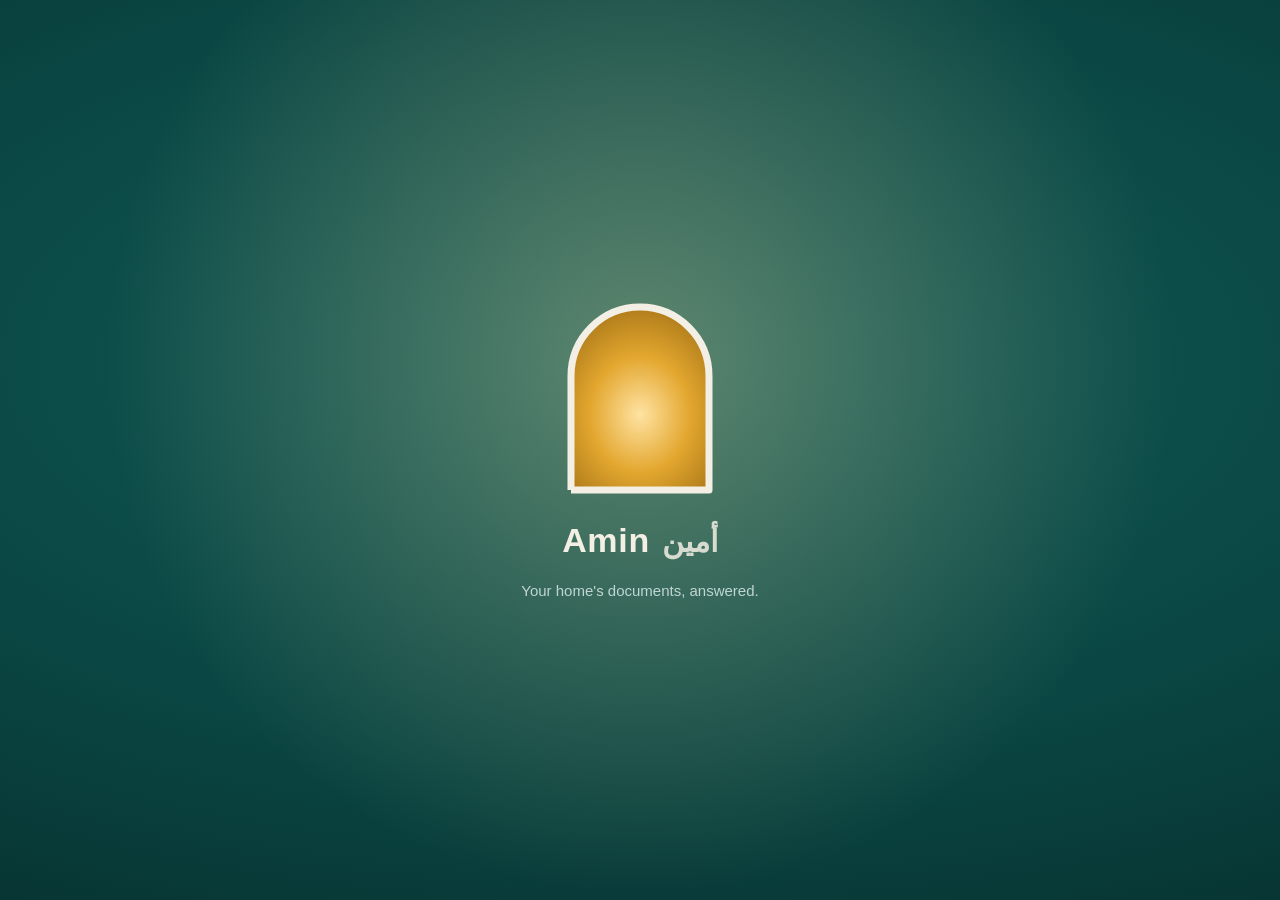
==== commit 76b7cccd: "New logo: Emirati door; animated splash where the door opens into the app The frame draws, studs and" ====
--- a/amin/web/index.html
+++ b/amin/web/index.html
@@ -36,24 +36,54 @@
   :focus-visible { outline: 3px solid var(--saffron); outline-offset: 2px; }
   [hidden] { display: none !important; }
 
-  /* -- splash: the one orchestrated moment -------------------------------- */
-  #splash { position: fixed; inset: 0; z-index: 50; background: var(--teal-deep);
-    display: grid; place-items: center; transition: opacity .45s ease; }
-  #splash.gone { opacity: 0; pointer-events: none; }
-  .splash-inner { display: grid; justify-items: center; gap: 18px; color: var(--sand); }
-  .splash-inner svg { width: 132px; height: 132px; }
-  .star rect { stroke-dasharray: 960; stroke-dashoffset: 960; animation: draw 1.1s ease-out forwards; }
-  .star rect + rect { animation-delay: .25s; }
-  .keyhole { opacity: 0; transform-origin: 256px 270px; animation: lock .5s ease-out 1.05s forwards; }
+  /* -- splash: the one orchestrated moment --------------------------------
+     An Emirati door draws itself, its keyhole glows, the two leaves swing
+     open and warm light spills out into the app. ~2.6 s, once per launch. */
+  #splash { position: fixed; inset: 0; z-index: 50; overflow: hidden; display: grid; place-items: center;
+    background: radial-gradient(120% 80% at 50% 40%, #0F5A56 0%, var(--teal-deep) 55%, #062E2C 100%);
+    transition: opacity .5s ease, transform .5s ease; }
+  #splash.gone { opacity: 0; transform: scale(1.04); pointer-events: none; }
+  .splash-inner { display: grid; justify-items: center; gap: 22px; color: var(--sand); position: relative; z-index: 2; }
+  .portal { position: relative; width: 150px; height: 196px; perspective: 700px; }
+  .portal .light { position: absolute; inset: 6px; border-radius: 70px 70px 4px 4px;
+    background: radial-gradient(80% 70% at 50% 60%, #FFE3A3 0%, #E3A72F 45%, #9A6A12 100%);
+    opacity: 0; animation: glow .6s ease-out 1.35s forwards; }
+  .portal .leaf { position: absolute; top: 6px; bottom: 6px; width: calc(50% - 6px); background: #0B4F4B;
+    backface-visibility: hidden; animation: var(--swing) .95s cubic-bezier(.55,.05,.25,1) 1.35s forwards; }
+  .portal .leaf::after { content: ""; position: absolute; inset: 0;
+    background: radial-gradient(circle, #F3EFE4 0 4px, transparent 5px) 0 0 / 100% 48px repeat-y; background-position: 50% 52px;
+    opacity: 0; animation: fade .3s ease .7s forwards; }
+  .portal .leaf.l { left: 6px; border-radius: 70px 0 0 4px; transform-origin: left center; --swing: swingL; }
+  .portal .leaf.r { right: 6px; border-radius: 0 70px 4px 0; transform-origin: right center; --swing: swingR; }
+  @keyframes swingL { to { transform: rotateY(-108deg); } }
+  @keyframes swingR { to { transform: rotateY(108deg); } }
+  .portal .frame { position: absolute; inset: 0; width: 100%; height: 100%; overflow: visible; }
+  .portal .frame path { fill: none; stroke: var(--sand); stroke-width: 7; stroke-linejoin: round;
+    stroke-dasharray: 620; stroke-dashoffset: 620; animation: draw .9s cubic-bezier(.6,0,.3,1) .1s forwards; }
+  .portal .seam { stroke-width: 4 !important; stroke-dasharray: 190 !important; stroke-dashoffset: 190 !important;
+    animation: draw .5s ease .55s forwards, vanish .2s ease 1.35s forwards !important; }
+  @keyframes vanish { to { opacity: 0; } }
+  .portal .kh { position: absolute; left: 50%; top: 92px; width: 26px; translate: -50% 0; opacity: 0;
+    animation: keyin .45s cubic-bezier(.3,1.6,.5,1) .85s forwards, keyout .25s ease 1.3s forwards; filter: drop-shadow(0 0 0 #E3A72F); }
+  @keyframes keyin { from { opacity: 0; scale: .3; } to { opacity: 1; scale: 1; filter: drop-shadow(0 0 10px #E3A72F); } }
+  @keyframes keyout { to { opacity: 0; scale: 1.4; } }
+  @keyframes glow { to { opacity: 1; } }
+  .bloom { position: fixed; left: 50%; top: 40%; width: 60px; height: 60px; border-radius: 50%; translate: -50% -50%;
+    background: radial-gradient(circle, rgba(255,227,163,.55), rgba(227,167,47,0) 70%); scale: 0; z-index: 1;
+    animation: bloom 1.1s ease-out 1.75s forwards; }
+  @keyframes bloom { to { scale: 18; opacity: .6; } }
   @keyframes draw { to { stroke-dashoffset: 0; } }
-  @keyframes lock { from { opacity: 0; transform: scale(.6); } to { opacity: 1; transform: scale(1); } }
-  .wordmark { display: flex; align-items: baseline; gap: 12px; opacity: 0; animation: fade .6s ease 1.3s forwards; }
+  @keyframes fade { from { opacity: 0; } to { opacity: 1; } }
+  .wordmark { display: flex; align-items: baseline; gap: 12px; opacity: 0; translate: 0 10px; animation: rise .7s ease-out 1.9s forwards; }
   .wordmark b { font-size: 34px; font-weight: 700; letter-spacing: .02em; }
   .wordmark span { font-size: 30px; font-weight: 600; opacity: .85; }
-  .tagline { margin: 0; font-size: 15px; opacity: 0; animation: fade .6s ease 1.5s forwards; color: #BFD6D2; }
-  @keyframes fade { to { opacity: 1; } }
+  .tagline { margin: -8px 0 0; font-size: 15px; color: #BFD6D2; opacity: 0; animation: rise .7s ease-out 2.1s forwards; translate: 0 10px; }
+  @keyframes rise { to { opacity: 1; translate: 0 0; } }
   @media (prefers-reduced-motion: reduce) {
-    .star rect, .keyhole, .wordmark, .tagline { animation: none; stroke-dashoffset: 0; opacity: 1; }
+    #splash *, #splash *::after { animation: none !important; }
+    .portal .frame path { stroke-dashoffset: 0 !important; }
+    .portal .leaf::after, .wordmark, .tagline { opacity: 1; translate: 0 0; }
+    .bloom, .portal .light, .portal .kh { display: none; }
   }
 
   /* -- shell ------------------------------------------------------------- */
@@ -160,29 +190,29 @@
 </head>
 <body>
 
-<!-- Logo: an eight-point star (the khatam of Gulf lattice work) around a keyhole:
-     Amin means "trustworthy", the one who keeps things safe. -->
+<!-- Logo: a studded Emirati door with a gold keyhole. Amin means "trustworthy":
+     the one you trust with the keys to the house. -->
 <svg width="0" height="0" style="position:absolute" aria-hidden="true">
   <symbol id="logo" viewBox="0 0 512 512">
-    <g fill="none" stroke="currentColor" stroke-width="22" stroke-linejoin="round">
-      <rect x="136" y="136" width="240" height="240"/>
-      <rect x="136" y="136" width="240" height="240" transform="rotate(45 256 256)"/>
-    </g>
-    <g fill="#E3A72F">
-      <circle cx="256" cy="232" r="34"/><path d="M236 250 L276 250 L288 320 L224 320 Z"/>
-    </g>
+    <path d="M156 410 V236 a100 100 0 0 1 200 0 V410 Z" fill="none" stroke="currentColor" stroke-width="20" stroke-linejoin="round"/>
+    <path d="M256 140 V410" stroke="currentColor" stroke-width="12"/>
+    <g fill="currentColor"><circle cx="196" cy="250" r="8"/><circle cx="196" cy="300" r="8"/><circle cx="196" cy="350" r="8"/><circle cx="316" cy="250" r="8"/><circle cx="316" cy="300" r="8"/><circle cx="316" cy="350" r="8"/></g>
+    <circle cx="256" cy="282" r="22" fill="#E3A72F"/><path d="M243 292 H269 L276 336 H236 Z" fill="#E3A72F"/>
   </symbol>
 </svg>
 
 <div id="splash" role="status" aria-label="Opening Amin">
+  <div class="bloom" aria-hidden="true"></div>
   <div class="splash-inner">
-    <svg viewBox="0 0 512 512" aria-hidden="true">
-      <g class="star" fill="none" stroke="currentColor" stroke-width="22" stroke-linejoin="round">
-        <rect x="136" y="136" width="240" height="240"/>
-        <rect x="136" y="136" width="240" height="240" transform="rotate(45 256 256)"/>
-      </g>
-      <g class="keyhole" fill="#E3A72F"><circle cx="256" cy="232" r="34"/><path d="M236 250 L276 250 L288 320 L224 320 Z"/></g>
-    </svg>
+    <div class="portal" aria-hidden="true">
+      <div class="light"></div>
+      <div class="leaf l"></div><div class="leaf r"></div>
+      <svg class="frame" viewBox="0 0 150 196">
+        <path d="M6 192 V78 a69 69 0 0 1 138 0 V192 Z"/>
+        <path class="seam" d="M75 10 V192"/>
+      </svg>
+      <svg class="kh" viewBox="0 0 26 50"><circle cx="13" cy="12" r="11" fill="#E3A72F"/><path d="M6 17 H20 L24 48 H2 Z" fill="#E3A72F"/></svg>
+    </div>
     <div class="wordmark"><b>Amin</b><span lang="ar">أمين</span></div>
     <p class="tagline">Your home's documents, answered.</p>
   </div>
@@ -317,7 +347,7 @@
 let ME = null, mode = "in", firstAccount = false;
 
 /* -- splash then route ---------------------------------------------------- */
-const minSplash = new Promise(r => setTimeout(r, matchMedia("(prefers-reduced-motion: reduce)").matches ? 300 : 1900));
+const minSplash = new Promise(r => setTimeout(r, matchMedia("(prefers-reduced-motion: reduce)").matches ? 400 : 2900));
 async function boot() {
   const [me] = await Promise.all([call("/me").catch(() => null), minSplash]);
   if (me) showApp(me); else await showAuth();
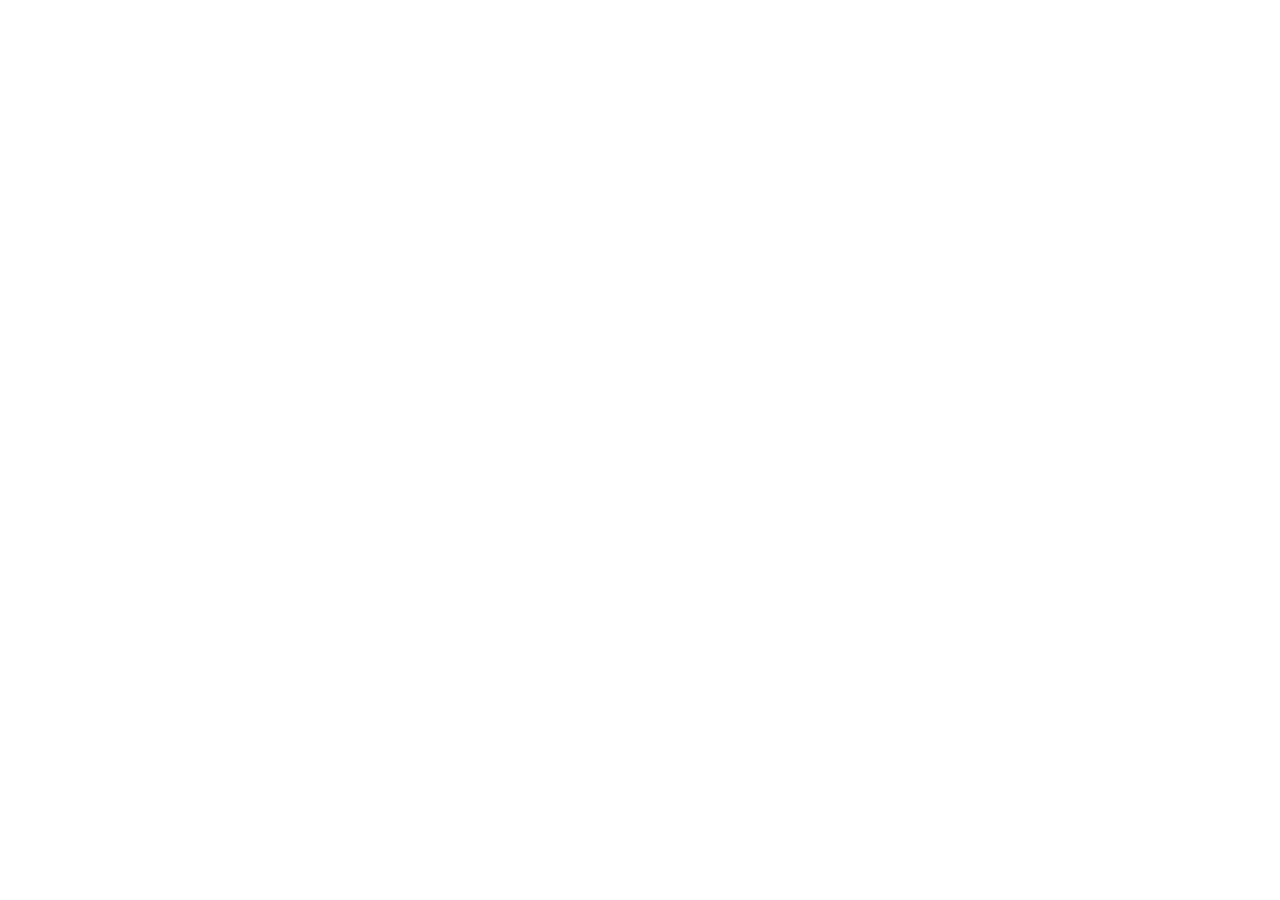
==== commit 21ad2802: "App redesign; conversation history per person The web app is rebuilt for phone, tablet and desktop: " ====
--- a/amin/web/index.html
+++ b/amin/web/index.html
@@ -1,522 +1,326 @@
 <!doctype html>
-<html lang="en">
+<html lang="en" dir="ltr">
 <head>
 <meta charset="utf-8">
-<meta name="viewport" content="width=device-width, initial-scale=1, viewport-fit=cover">
-<meta name="theme-color" content="#0E5E5A">
+<meta name="viewport" content="width=device-width, initial-scale=1, viewport-fit=cover, interactive-widget=resizes-content">
+<meta name="theme-color" content="#F7F8F6" media="(prefers-color-scheme: light)">
+<meta name="theme-color" content="#0D1615" media="(prefers-color-scheme: dark)">
 <meta name="apple-mobile-web-app-capable" content="yes">
-<meta name="apple-mobile-web-app-status-bar-style" content="black-translucent">
+<meta name="mobile-web-app-capable" content="yes">
+<meta name="apple-mobile-web-app-status-bar-style" content="default">
 <meta name="apple-mobile-web-app-title" content="Amin">
+<meta name="description" content="A private assistant that runs on your own computer and answers from your documents with the source.">
 <link rel="manifest" href="/static/manifest.webmanifest">
 <link rel="icon" href="/static/icon.svg" type="image/svg+xml">
 <link rel="apple-touch-icon" href="/static/icon-180.png">
+<link rel="preload" href="/static/fonts/noto-sans-malayalam.woff2" as="font" type="font/woff2" crossorigin>
+<link rel="stylesheet" href="/static/app.css">
 <title>Amin</title>
-<style>
-  /* System fonts on purpose: Amin runs offline on the home network, and SF Pro /
-     SF Arabic give native-looking Latin and Arabic with no download. */
-  :root {
-    --teal: #0E5E5A; --teal-deep: #0A4643; --saffron: #E3A72F; --sand: #F3EFE4;
-    --bg: #EEF2F1; --surface: #FFFFFF; --ink: #16302E; --muted: #5D706D;
-    --line: #D6DEDC; --danger: #A2322B; --bubble: #DCEBE8;
-    --r-lg: 22px; --r-md: 14px; --r-sm: 10px;
-    --tabbar: calc(64px + env(safe-area-inset-bottom));
-    font-family: -apple-system, BlinkMacSystemFont, "SF Pro Text", "SF Arabic", "Segoe UI", "Noto Sans Arabic", sans-serif;
-  }
-  @media (prefers-color-scheme: dark) {
-    :root:not([data-theme="light"]) {
-      --bg: #0B1716; --surface: #13211F; --ink: #E8EEEC; --muted: #93A5A2;
-      --line: #22332F; --bubble: #1C3A37; --teal: #2F8F88; --danger: #E07A70;
-    }
-  }
-  * { box-sizing: border-box; -webkit-tap-highlight-color: transparent; }
-  html, body { margin: 0; height: 100%; }
-  body { background: var(--bg); color: var(--ink); font-size: 17px; line-height: 1.45; overscroll-behavior: none; }
-  button, input, textarea { font: inherit; color: inherit; }
-  button { cursor: pointer; }
-  :focus-visible { outline: 3px solid var(--saffron); outline-offset: 2px; }
-  [hidden] { display: none !important; }
-
-  /* -- splash: the one orchestrated moment --------------------------------
-     An Emirati door draws itself, its keyhole glows, the two leaves swing
-     open and warm light spills out into the app. ~2.6 s, once per launch. */
-  #splash { position: fixed; inset: 0; z-index: 50; overflow: hidden; display: grid; place-items: center;
-    background: radial-gradient(120% 80% at 50% 40%, #0F5A56 0%, var(--teal-deep) 55%, #062E2C 100%);
-    transition: opacity .5s ease, transform .5s ease; }
-  #splash.gone { opacity: 0; transform: scale(1.04); pointer-events: none; }
-  .splash-inner { display: grid; justify-items: center; gap: 22px; color: var(--sand); position: relative; z-index: 2; }
-  .portal { position: relative; width: 150px; height: 196px; perspective: 700px; }
-  .portal .light { position: absolute; inset: 6px; border-radius: 70px 70px 4px 4px;
-    background: radial-gradient(80% 70% at 50% 60%, #FFE3A3 0%, #E3A72F 45%, #9A6A12 100%);
-    opacity: 0; animation: glow .6s ease-out 1.35s forwards; }
-  .portal .leaf { position: absolute; top: 6px; bottom: 6px; width: calc(50% - 6px); background: #0B4F4B;
-    backface-visibility: hidden; animation: var(--swing) .95s cubic-bezier(.55,.05,.25,1) 1.35s forwards; }
-  .portal .leaf::after { content: ""; position: absolute; inset: 0;
-    background: radial-gradient(circle, #F3EFE4 0 4px, transparent 5px) 0 0 / 100% 48px repeat-y; background-position: 50% 52px;
-    opacity: 0; animation: fade .3s ease .7s forwards; }
-  .portal .leaf.l { left: 6px; border-radius: 70px 0 0 4px; transform-origin: left center; --swing: swingL; }
-  .portal .leaf.r { right: 6px; border-radius: 0 70px 4px 0; transform-origin: right center; --swing: swingR; }
-  @keyframes swingL { to { transform: rotateY(-108deg); } }
-  @keyframes swingR { to { transform: rotateY(108deg); } }
-  .portal .frame { position: absolute; inset: 0; width: 100%; height: 100%; overflow: visible; }
-  .portal .frame path { fill: none; stroke: var(--sand); stroke-width: 7; stroke-linejoin: round;
-    stroke-dasharray: 620; stroke-dashoffset: 620; animation: draw .9s cubic-bezier(.6,0,.3,1) .1s forwards; }
-  .portal .seam { stroke-width: 4 !important; stroke-dasharray: 190 !important; stroke-dashoffset: 190 !important;
-    animation: draw .5s ease .55s forwards, vanish .2s ease 1.35s forwards !important; }
-  @keyframes vanish { to { opacity: 0; } }
-  .portal .kh { position: absolute; left: 50%; top: 92px; width: 26px; translate: -50% 0; opacity: 0;
-    animation: keyin .45s cubic-bezier(.3,1.6,.5,1) .85s forwards, keyout .25s ease 1.3s forwards; filter: drop-shadow(0 0 0 #E3A72F); }
-  @keyframes keyin { from { opacity: 0; scale: .3; } to { opacity: 1; scale: 1; filter: drop-shadow(0 0 10px #E3A72F); } }
-  @keyframes keyout { to { opacity: 0; scale: 1.4; } }
-  @keyframes glow { to { opacity: 1; } }
-  .bloom { position: fixed; left: 50%; top: 40%; width: 60px; height: 60px; border-radius: 50%; translate: -50% -50%;
-    background: radial-gradient(circle, rgba(255,227,163,.55), rgba(227,167,47,0) 70%); scale: 0; z-index: 1;
-    animation: bloom 1.1s ease-out 1.75s forwards; }
-  @keyframes bloom { to { scale: 18; opacity: .6; } }
-  @keyframes draw { to { stroke-dashoffset: 0; } }
-  @keyframes fade { from { opacity: 0; } to { opacity: 1; } }
-  .wordmark { display: flex; align-items: baseline; gap: 12px; opacity: 0; translate: 0 10px; animation: rise .7s ease-out 1.9s forwards; }
-  .wordmark b { font-size: 34px; font-weight: 700; letter-spacing: .02em; }
-  .wordmark span { font-size: 30px; font-weight: 600; opacity: .85; }
-  .tagline { margin: -8px 0 0; font-size: 15px; color: #BFD6D2; opacity: 0; animation: rise .7s ease-out 2.1s forwards; translate: 0 10px; }
-  @keyframes rise { to { opacity: 1; translate: 0 0; } }
-  @media (prefers-reduced-motion: reduce) {
-    #splash *, #splash *::after { animation: none !important; }
-    .portal .frame path { stroke-dashoffset: 0 !important; }
-    .portal .leaf::after, .wordmark, .tagline { opacity: 1; translate: 0 0; }
-    .bloom, .portal .light, .portal .kh { display: none; }
-  }
-
-  /* -- shell ------------------------------------------------------------- */
-  .screen { min-height: 100%; padding: calc(env(safe-area-inset-top) + 12px) 16px calc(var(--tabbar) + 24px); max-width: 640px; margin: 0 auto; }
-  .bar { display: flex; align-items: center; justify-content: space-between; min-height: 44px; }
-  h1 { font-size: 32px; line-height: 1.15; margin: 6px 0 14px; font-weight: 700; letter-spacing: -.01em; }
-  h2 { font-size: 15px; font-weight: 600; color: var(--muted); margin: 22px 4px 8px; }
-  .lead { color: var(--muted); margin: -6px 0 18px; }
-
-  .tabbar { position: fixed; left: 0; right: 0; bottom: 0; z-index: 20; height: var(--tabbar);
-    padding-bottom: env(safe-area-inset-bottom); display: grid; grid-template-columns: repeat(4, 1fr);
-    background: color-mix(in srgb, var(--surface) 88%, transparent); backdrop-filter: blur(18px);
-    -webkit-backdrop-filter: blur(18px); border-top: 1px solid var(--line); }
-  .tabbar button { background: none; border: 0; display: grid; justify-items: center; align-content: center;
-    gap: 3px; font-size: 11px; color: var(--muted); padding: 6px 0; }
-  .tabbar svg { width: 26px; height: 26px; }
-  .tabbar button[aria-current="page"] { color: var(--teal); font-weight: 600; }
-
-  .group { background: var(--surface); border-radius: var(--r-md); overflow: hidden; }
-  .row { display: flex; align-items: center; gap: 12px; min-height: 52px; padding: 10px 16px; border-top: 1px solid var(--line); }
-  .row:first-child { border-top: 0; }
-  .row .grow { flex: 1; min-width: 0; overflow: hidden; text-overflow: ellipsis; white-space: nowrap; }
-  .row button.link { background: none; border: 0; padding: 6px 0; color: var(--teal); font-weight: 600; text-align: left; width: 100%; }
-  .row button.danger { color: var(--danger); }
-  .row .del { background: none; border: 0; color: var(--danger); font-size: 15px; padding: 8px; }
-  .filetag { flex: none; width: 34px; height: 34px; border-radius: 9px; display: grid; place-items: center;
-    font-size: 11px; font-weight: 700; background: var(--bubble); color: var(--teal); }
-  .empty { padding: 18px 16px; color: var(--muted); font-size: 15px; }
-
-  .btn { display: flex; align-items: center; justify-content: center; gap: 8px; width: 100%; min-height: 50px;
-    border: 0; border-radius: var(--r-md); background: var(--teal); color: #fff; font-weight: 600; font-size: 17px; }
-  .btn.quiet { background: var(--surface); color: var(--teal); }
-  .btn:disabled { opacity: .5; }
-  .field { width: 100%; min-height: 50px; padding: 12px 14px; border: 1px solid var(--line); border-radius: var(--r-md); background: var(--surface); }
-  .note { font-size: 14px; color: var(--muted); margin: 8px 4px 0; min-height: 20px; }
-  .note.bad { color: var(--danger); }
-
-  .seg { display: grid; grid-template-columns: 1fr 1fr; background: var(--line); border-radius: var(--r-sm); padding: 2px; }
-  .seg button { border: 0; background: none; border-radius: 8px; padding: 8px; font-size: 15px; font-weight: 500; color: var(--muted); }
-  .seg button[aria-pressed="true"] { background: var(--surface); color: var(--ink); box-shadow: 0 1px 3px rgba(22,48,46,.18); }
-
-  /* -- auth -------------------------------------------------------------- */
-  #auth { min-height: 100%; display: grid; grid-template-rows: auto 1fr; }
-  .auth-head { background: var(--teal-deep); color: var(--sand); padding: calc(env(safe-area-inset-top) + 48px) 24px 40px;
-    display: grid; justify-items: center; gap: 10px; text-align: center; }
-  .auth-head svg { width: 76px; height: 76px; }
-  .auth-head h1 { margin: 6px 0 0; color: var(--sand); }
-  .auth-head p { margin: 0; color: #BFD6D2; max-width: 30ch; }
-  .auth-body { padding: 24px 20px 40px; max-width: 440px; width: 100%; margin: 0 auto; display: grid; gap: 10px; align-content: start; }
-  .auth-body .seg { margin-bottom: 8px; }
-
-  /* -- ask --------------------------------------------------------------- */
-  #thread { display: grid; gap: 14px; padding-bottom: 96px; }
-  .msg-q { justify-self: end; max-width: 85%; background: var(--teal); color: #fff; padding: 10px 14px;
-    border-radius: 20px 20px 6px 20px; }
-  .msg-a { justify-self: start; max-width: 92%; background: var(--surface); padding: 12px 14px; border-radius: 20px 20px 20px 6px; }
-  .msg-a.refused { background: transparent; border: 1px dashed var(--line); color: var(--muted); }
-  .msg-a .meta { font-size: 13px; color: var(--muted); margin-top: 8px; }
-  .msg-a .clash { font-size: 14px; font-weight: 600; color: var(--danger); margin-bottom: 4px; }
-  .cite { display: inline-grid; place-items: center; min-width: 22px; height: 22px; padding: 0 6px; margin: 0 2px;
-    border: 0; border-radius: 11px; background: var(--saffron); color: #3A2A05; font-size: 12px; font-weight: 700; vertical-align: 2px; }
-  .typing { display: inline-flex; gap: 5px; padding: 4px 2px; }
-  .typing i { width: 7px; height: 7px; border-radius: 50%; background: var(--muted); animation: blink 1.2s infinite; }
-  .typing i:nth-child(2) { animation-delay: .2s; } .typing i:nth-child(3) { animation-delay: .4s; }
-  @keyframes blink { 0%, 80%, 100% { opacity: .25; } 40% { opacity: 1; } }
-  .starters { display: grid; gap: 8px; }
-  .starters button { text-align: start; background: var(--surface); border: 1px solid var(--line); border-radius: var(--r-md); padding: 12px 14px; }
-  .composer { position: fixed; left: 0; right: 0; bottom: var(--tabbar); z-index: 15; padding: 8px 12px;
-    background: color-mix(in srgb, var(--bg) 92%, transparent); backdrop-filter: blur(12px); -webkit-backdrop-filter: blur(12px); }
-  .composer form { max-width: 640px; margin: 0 auto; display: flex; gap: 8px; align-items: flex-end; }
-  .composer textarea { flex: 1; resize: none; max-height: 120px; min-height: 46px; padding: 11px 16px; border-radius: 23px;
-    border: 1px solid var(--line); background: var(--surface); }
-  .send { flex: none; width: 46px; height: 46px; border-radius: 50%; border: 0; background: var(--teal); color: #fff; display: grid; place-items: center; }
-  .send svg { width: 22px; height: 22px; }
-
-  /* -- scan -------------------------------------------------------------- */
-  .shutter { width: 100%; aspect-ratio: 16 / 11; border-radius: var(--r-lg); border: 0; background: var(--teal-deep); color: var(--sand);
-    display: grid; place-items: center; align-content: center; gap: 12px; font-size: 18px; font-weight: 600; position: relative; overflow: hidden; }
-  .shutter svg { width: 56px; height: 56px; }
-  .shutter img { position: absolute; inset: 0; width: 100%; height: 100%; object-fit: cover; }
-  .stack { display: grid; gap: 10px; margin-top: 12px; }
-
-  /* -- profile ----------------------------------------------------------- */
-  .me { display: flex; gap: 14px; align-items: center; background: var(--surface); border-radius: var(--r-md); padding: 16px; }
-  .avatar { width: 56px; height: 56px; border-radius: 50%; display: grid; place-items: center; background: var(--teal); color: #fff; font-size: 24px; font-weight: 700; }
-  .me small { display: block; color: var(--muted); font-size: 14px; }
-  .code { font: 700 26px ui-monospace, "SF Mono", monospace; letter-spacing: .12em; padding: 10px 0 2px; }
-  .about { font-size: 15px; color: var(--muted); padding: 14px 16px; line-height: 1.5; }
-
-  /* -- source sheet ------------------------------------------------------ */
-  .scrim { position: fixed; inset: 0; z-index: 40; background: rgba(6,20,19,.45); opacity: 0; pointer-events: none; transition: opacity .2s; }
-  .scrim.open { opacity: 1; pointer-events: auto; }
-  .sheet { position: fixed; left: 0; right: 0; bottom: 0; z-index: 41; max-height: 70%; overflow: auto; background: var(--surface);
-    border-radius: var(--r-lg) var(--r-lg) 0 0; padding: 10px 20px calc(24px + env(safe-area-inset-bottom));
-    transform: translateY(100%); transition: transform .28s cubic-bezier(.2,.8,.2,1); max-width: 640px; margin: 0 auto; }
-  .sheet.open { transform: none; }
-  .grabber { width: 40px; height: 5px; border-radius: 3px; background: var(--line); margin: 0 auto 14px; }
-  .sheet h3 { margin: 0 0 2px; font-size: 17px; }
-  .sheet small { color: var(--muted); }
-  .sheet blockquote { margin: 14px 0 0; padding: 12px 14px; border-inline-start: 4px solid var(--saffron); background: var(--bg);
-    border-radius: var(--r-sm); white-space: pre-wrap; font-size: 15px; }
-  @media (prefers-reduced-motion: reduce) { .sheet, .scrim, #splash { transition: none; } .typing i { animation: none; opacity: .6; } }
-</style>
+<script>
+  // Theme before first paint, so a dark-mode user never sees a white flash.
+  try { const t = localStorage.getItem("amin.theme"); if (t === "light" || t === "dark") document.documentElement.dataset.theme = t; } catch {}
+</script>
 </head>
 <body>
 
-<!-- Logo: a studded Emirati door with a gold keyhole. Amin means "trustworthy":
-     the one you trust with the keys to the house. -->
+<!-- Icons: one stroke family, 24px grid, 1.75 stroke. The logo is a studded
+     Emirati door with a gold keyhole: the one you trust with the house keys. -->
 <svg width="0" height="0" style="position:absolute" aria-hidden="true">
   <symbol id="logo" viewBox="0 0 512 512">
-    <path d="M156 410 V236 a100 100 0 0 1 200 0 V410 Z" fill="none" stroke="currentColor" stroke-width="20" stroke-linejoin="round"/>
-    <path d="M256 140 V410" stroke="currentColor" stroke-width="12"/>
-    <g fill="currentColor"><circle cx="196" cy="250" r="8"/><circle cx="196" cy="300" r="8"/><circle cx="196" cy="350" r="8"/><circle cx="316" cy="250" r="8"/><circle cx="316" cy="300" r="8"/><circle cx="316" cy="350" r="8"/></g>
+    <path d="M156 410 V236 a100 100 0 0 1 200 0 V410 Z" fill="none" stroke="currentColor" stroke-width="22" stroke-linejoin="round"/>
+    <path d="M256 140 V410" stroke="currentColor" stroke-width="13"/>
+    <g fill="currentColor"><circle cx="196" cy="250" r="9"/><circle cx="196" cy="300" r="9"/><circle cx="196" cy="350" r="9"/><circle cx="316" cy="250" r="9"/><circle cx="316" cy="300" r="9"/><circle cx="316" cy="350" r="9"/></g>
     <circle cx="256" cy="282" r="22" fill="#E3A72F"/><path d="M243 292 H269 L276 336 H236 Z" fill="#E3A72F"/>
   </symbol>
+  <symbol id="i-chat" viewBox="0 0 24 24"><path d="M5 18.5 3.5 21l.5-4A8 8 0 1 1 8 19.5"/><path d="M8.5 10.5h7M8.5 14h4.5"/></symbol>
+  <symbol id="i-add-doc" viewBox="0 0 24 24"><path d="M14 3H7a2 2 0 0 0-2 2v14a2 2 0 0 0 2 2h10a2 2 0 0 0 2-2V8z"/><path d="M14 3v5h5M12 11v6M9 14h6"/></symbol>
+  <symbol id="i-folder" viewBox="0 0 24 24"><path d="M3 7a2 2 0 0 1 2-2h4l2 2.5h8a2 2 0 0 1 2 2V17a2 2 0 0 1-2 2H5a2 2 0 0 1-2-2z"/></symbol>
+  <symbol id="i-settings" viewBox="0 0 24 24"><path d="M4 7h10M18 7h2M4 17h2M10 17h10"/><circle cx="16" cy="7" r="2"/><circle cx="8" cy="17" r="2"/></symbol>
+  <symbol id="i-plus" viewBox="0 0 24 24"><path d="M12 5v14M5 12h14"/></symbol>
+  <symbol id="i-edit" viewBox="0 0 24 24"><path d="M12 20h8"/><path d="M16.5 3.5a2.1 2.1 0 0 1 3 3L7 19l-4 1 1-4z"/></symbol>
+  <symbol id="i-up" viewBox="0 0 24 24"><path d="M12 19V5M6 11l6-6 6 6"/></symbol>
+  <symbol id="i-menu" viewBox="0 0 24 24"><path d="M4 7h16M4 12h16M4 17h10"/></symbol>
+  <symbol id="i-close" viewBox="0 0 24 24"><path d="M6 6l12 12M18 6 6 18"/></symbol>
+  <symbol id="i-down" viewBox="0 0 24 24"><path d="m7 10 5 5 5-5"/></symbol>
+  <symbol id="i-check" viewBox="0 0 24 24"><path d="m5 12.5 4.5 4.5L19 7.5"/></symbol>
+  <symbol id="i-doc" viewBox="0 0 24 24"><path d="M14 3H7a2 2 0 0 0-2 2v14a2 2 0 0 0 2 2h10a2 2 0 0 0 2-2V8z"/><path d="M14 3v5h5M9 13h6M9 17h4"/></symbol>
+  <symbol id="i-globe" viewBox="0 0 24 24"><circle cx="12" cy="12" r="9"/><path d="M3 12h18M12 3c2.5 2.6 3.7 5.6 3.7 9s-1.2 6.4-3.7 9c-2.5-2.6-3.7-5.6-3.7-9S9.5 5.6 12 3"/></symbol>
+  <symbol id="i-alert" viewBox="0 0 24 24"><path d="M12 9v4M12 17h.01"/><path d="M10.3 3.9 2.4 17.5A2 2 0 0 0 4.1 20.5h15.8a2 2 0 0 0 1.7-3L13.7 3.9a2 2 0 0 0-3.4 0"/></symbol>
+  <symbol id="i-lock" viewBox="0 0 24 24"><rect x="5" y="11" width="14" height="10" rx="2"/><path d="M8 11V8a4 4 0 0 1 8 0v3"/></symbol>
+  <symbol id="i-copy" viewBox="0 0 24 24"><rect x="9" y="9" width="11" height="11" rx="2"/><path d="M5 15V6a2 2 0 0 1 2-2h8"/></symbol>
+  <symbol id="i-trash" viewBox="0 0 24 24"><path d="M4 7h16M10 11v6M14 11v6M6 7l1 12a2 2 0 0 0 2 2h6a2 2 0 0 0 2-2l1-12M9 7V4h6v3"/></symbol>
+  <symbol id="i-camera" viewBox="0 0 24 24"><path d="M3 8.5A1.5 1.5 0 0 1 4.5 7h2.3l1.7-2.5h7l1.7 2.5h2.3A1.5 1.5 0 0 1 21 8.5V18a1.5 1.5 0 0 1-1.5 1.5h-15A1.5 1.5 0 0 1 3 18z"/><circle cx="12" cy="13" r="3.6"/></symbol>
+  <symbol id="i-upload" viewBox="0 0 24 24"><path d="M12 15V4M7 9l5-5 5 5"/><path d="M4 15v3a2 2 0 0 0 2 2h12a2 2 0 0 0 2-2v-3"/></symbol>
+  <symbol id="i-chev" viewBox="0 0 24 24"><path d="m9 6 6 6-6 6"/></symbol>
+  <symbol id="i-back" viewBox="0 0 24 24"><path d="m15 6-6 6 6 6"/></symbol>
+  <symbol id="i-users" viewBox="0 0 24 24"><circle cx="9" cy="8" r="3.5"/><path d="M2.5 20c.8-3.4 3.4-5.5 6.5-5.5s5.7 2.1 6.5 5.5"/><path d="M16 4.6a3.5 3.5 0 0 1 0 6.8M18.5 14.8c1.6.8 2.6 2.6 3 5.2"/></symbol>
+  <symbol id="i-shield" viewBox="0 0 24 24"><path d="M12 3 4.5 6v5.5c0 4.6 3.1 8 7.5 9.5 4.4-1.5 7.5-4.9 7.5-9.5V6z"/><path d="m9 12 2 2 4-4"/></symbol>
+  <symbol id="i-quote" viewBox="0 0 24 24"><path d="M5 17h4l1-5V6H4v6h3zM14 17h4l1-5V6h-6v6h3z"/></symbol>
 </svg>
 
-<div id="splash" role="status" aria-label="Opening Amin">
+<div id="splash" role="status" aria-label="Opening Amin" hidden>
   <div class="bloom" aria-hidden="true"></div>
   <div class="splash-inner">
     <div class="portal" aria-hidden="true">
       <div class="light"></div>
       <div class="leaf l"></div><div class="leaf r"></div>
-      <svg class="frame" viewBox="0 0 150 196">
-        <path d="M6 192 V78 a69 69 0 0 1 138 0 V192 Z"/>
-        <path class="seam" d="M75 10 V192"/>
-      </svg>
+      <svg class="frame" viewBox="0 0 132 172"><path d="M6 168 V70 a60 60 0 0 1 120 0 V168 Z"/><path class="seam" d="M66 10 V168"/></svg>
       <svg class="kh" viewBox="0 0 26 50"><circle cx="13" cy="12" r="11" fill="#E3A72F"/><path d="M6 17 H20 L24 48 H2 Z" fill="#E3A72F"/></svg>
     </div>
     <div class="wordmark"><b>Amin</b><span lang="ar">أمين</span></div>
-    <p class="tagline">Your home's documents, answered.</p>
   </div>
 </div>
 
-<!-- sign in -->
+<!-- sign in -------------------------------------------------------------- -->
 <section id="auth" hidden>
-  <div class="auth-head">
-    <svg><use href="#logo"/></svg>
-    <h1>Amin <span lang="ar">أمين</span></h1>
-    <p id="authLead">Answers from your household's own papers, with the page it came from.</p>
+  <div class="auth-brand">
+    <svg class="door-bg" aria-hidden="true"><use href="#logo"/></svg>
+    <div>
+      <svg class="mark" aria-hidden="true"><use href="#logo"/></svg>
+    </div>
+    <div>
+      <h1 id="authHeadline">An assistant that keeps your papers at home.</h1>
+      <p id="authLead">Amin runs on your own computer. It answers everyday questions, and when your documents hold the answer, it shows you the passage.</p>
+      <ul class="auth-points">
+        <li><svg class="i"><use href="#i-lock"/></svg><span>Nothing you ask or upload leaves this computer.</span></li>
+        <li><svg class="i"><use href="#i-quote"/></svg><span>Answers from your documents come with the exact passage behind them.</span></li>
+        <li><svg class="i"><use href="#i-globe"/></svg><span>English, العربية and മലയാളം.</span></li>
+      </ul>
+    </div>
   </div>
-  <form class="auth-body" id="authForm">
-    <div class="seg" role="group" aria-label="Sign in or create account">
-      <button type="button" id="modeIn" aria-pressed="true">Sign in</button>
-      <button type="button" id="modeUp" aria-pressed="false">Create account</button>
-    </div>
-    <input class="field" id="name" placeholder="Name, e.g. abdul" autocomplete="username" autocapitalize="none" spellcheck="false" required>
-    <input class="field" id="pass" type="password" placeholder="Password, 6 or more characters" autocomplete="current-password" required>
-    <input class="field" id="invite" placeholder="Invite code from the admin" autocapitalize="none" hidden>
-    <button class="btn" id="authGo">Sign in</button>
-    <p class="note" id="authNote"></p>
-  </form>
-</section>
-
-<!-- app -->
-<div id="app" hidden>
-  <main class="screen" id="tab-ask">
-    <h1>Ask</h1>
-    <div id="starters">
-      <p class="lead">Ask about anything in your documents. Every answer shows where it came from.</p>
-      <div class="starters">
-        <button type="button">When does our tenancy end?</button>
-        <button type="button">How many days do I have to pay the electricity bill?</button>
-        <button type="button" dir="rtl">متى ينتهي عقد الإيجار؟</button>
-      </div>
-    </div>
-    <div id="thread" aria-live="polite"></div>
-  </main>
-
-  <main class="screen" id="tab-scan" hidden>
-    <h1>Scan</h1>
-    <p class="lead">Photograph a bill, contract or letter. Amin reads English and Arabic.</p>
-    <input type="file" id="camera" accept="image/*" capture="environment" hidden>
-    <input type="file" id="picker" accept=".pdf,.txt,.md,.html,image/*" hidden>
-    <button class="shutter" id="shoot" type="button">
-      <svg viewBox="0 0 24 24" fill="none" stroke="currentColor" stroke-width="1.6" stroke-linecap="round" stroke-linejoin="round"><path d="M4 8h3l2-3h6l2 3h3v11H4z"/><circle cx="12" cy="13" r="4"/></svg>
-      <span id="shootLabel">Take a photo</span>
-      <img id="preview" alt="" hidden>
-    </button>
-    <div class="stack">
-      <button class="btn quiet" id="choose" type="button">Choose a file instead</button>
-      <h2>Save to</h2>
-      <div class="seg" role="group" aria-label="Library">
-        <button type="button" data-lib="private" aria-pressed="true">Only me</button>
-        <button type="button" data-lib="household" aria-pressed="false">Household</button>
-      </div>
-      <button class="btn" id="saveScan" type="button" disabled>Read and save</button>
-      <p class="note" id="scanNote"></p>
-    </div>
-  </main>
-
-  <main class="screen" id="tab-library" hidden>
-    <h1>Library</h1>
-    <div class="seg" role="group" aria-label="Which documents">
-      <button type="button" data-view="private" aria-pressed="true">Only me</button>
-      <button type="button" data-view="household" aria-pressed="false">Household</button>
-    </div>
-    <h2 id="libHint"></h2>
-    <div class="group" id="docList"></div>
-    <p class="note" id="libNote"></p>
-  </main>
-
-  <main class="screen" id="tab-profile" hidden>
-    <h1>Profile</h1>
-    <div class="me"><div class="avatar" id="avatar"></div><div><b id="meName"></b><small id="meRole"></small></div></div>
-    <div id="adminBox" hidden>
-      <h2>Invite someone</h2>
-      <div class="group">
-        <div class="row"><button class="link" id="newInvite" type="button">Create an invite code</button></div>
-        <div class="row" id="inviteRow" hidden><div class="grow"><div class="code" id="inviteCode"></div><small class="note">One use. Valid for 7 days.</small></div></div>
-      </div>
-    </div>
-    <h2>Account</h2>
-    <div class="group">
-      <div class="row"><button class="link" id="signOut" type="button">Sign out</button></div>
-      <div class="row"><button class="link danger" id="signOutAll" type="button">Sign out on all devices</button></div>
-    </div>
-    <h2>About Amin</h2>
-    <div class="group"><p class="about">Everything stays on this computer. Amin only answers from documents in your library and shows the passage each answer came from. It won't give medical, legal or financial advice. For those it tells you who to ask.</p></div>
-  </main>
-
-  <div class="composer" id="composer">
-    <form id="askForm">
-      <textarea id="question" rows="1" dir="auto" placeholder="Ask Amin… / اسأل أمين" aria-label="Your question"></textarea>
-      <button class="send" aria-label="Send"><svg viewBox="0 0 24 24" fill="none" stroke="currentColor" stroke-width="2.2" stroke-linecap="round" stroke-linejoin="round"><path d="M12 19V5M5 12l7-7 7 7"/></svg></button>
+  <div class="auth-panel">
+    <form class="auth-form" id="authForm" novalidate>
+      <h2 id="authTitle">Sign in</h2>
+      <div class="segmented" role="group" aria-label="Sign in or create an account">
+        <button type="button" id="modeIn" aria-pressed="true">Sign in</button>
+        <button type="button" id="modeUp" aria-pressed="false">Create account</button>
+      </div>
+      <div>
+        <label class="field-label" for="name">Name</label>
+        <input class="field" id="name" autocomplete="username" autocapitalize="none" spellcheck="false" required placeholder="e.g. abdul">
+        <p class="hint" id="nameHint" hidden>Lowercase letters, numbers, - or _. No spaces.</p>
+      </div>
+      <div>
+        <label class="field-label" for="pass">Password</label>
+        <input class="field" id="pass" type="password" autocomplete="current-password" required minlength="6">
+      </div>
+      <div id="inviteBox" hidden>
+        <label class="field-label" for="invite">Invite code</label>
+        <input class="field" id="invite" autocapitalize="none" spellcheck="false" autocomplete="one-time-code" placeholder="From the person who runs Amin">
+      </div>
+      <button class="btn block" id="authGo">Sign in</button>
+      <p class="error" id="authNote" role="alert"></p>
     </form>
   </div>
+</section>
+
+<!-- app ------------------------------------------------------------------ -->
+<div id="app" hidden>
+  <aside class="sidebar" id="sidebar" aria-label="Amin">
+    <div class="brand"><svg aria-hidden="true"><use href="#logo"/></svg><b>Amin</b><span lang="ar">أمين</span></div>
+    <button class="btn secondary new-chat" id="newChat" type="button"><svg class="i"><use href="#i-edit"/></svg>New chat</button>
+    <nav class="nav" aria-label="Sections">
+      <button data-go="chat" aria-current="page"><svg class="i"><use href="#i-chat"/></svg>Chat</button>
+      <button data-go="add"><svg class="i"><use href="#i-add-doc"/></svg>Add documents</button>
+      <button data-go="projects"><svg class="i"><use href="#i-folder"/></svg>Projects</button>
+      <button data-go="settings"><svg class="i"><use href="#i-settings"/></svg>Settings</button>
+    </nav>
+    <div class="side-heading">Recent</div>
+    <div class="history" id="history"></div>
+    <button class="me-chip" id="meChip" type="button"><span class="avatar" id="sideAvatar"></span><span class="text"><b id="sideName"></b><small id="sideRole"></small></span></button>
+  </aside>
+  <div class="drawer-scrim" id="drawerScrim"></div>
+
+  <div class="main">
+    <!-- chat -->
+    <section class="view" id="view-chat" style="display:flex;flex-direction:column;overflow:hidden">
+      <header class="topbar">
+        <button class="icon-btn only-phone" id="openDrawer" aria-label="Conversations"><svg class="i"><use href="#i-menu"/></svg></button>
+        <div class="title"><button class="space-btn" id="spaceBtn" type="button" aria-haspopup="menu"><svg class="i"><use href="#i-globe"/></svg><span id="spaceName">General chat</span><svg class="i"><use href="#i-down"/></svg></button></div>
+        <button class="icon-btn only-phone" id="newChatPhone" aria-label="New chat"><svg class="i"><use href="#i-edit"/></svg></button>
+      </header>
+      <div class="chat-scroll" id="chatScroll">
+        <div class="welcome" id="welcome">
+          <svg class="mark" aria-hidden="true"><use href="#logo"/></svg>
+          <h1 id="greeting">How can I help?</h1>
+          <p id="welcomeLead">Ask anything. When your documents hold the answer, Amin shows you the passage it came from.</p>
+          <div class="starters" id="starters">
+            <button type="button" lang="en"><small>Your documents</small>When does our tenancy end?</button>
+            <button type="button" lang="ar" dir="rtl"><small>مستنداتك</small>كم يوماً لدي لدفع فاتورة الكهرباء؟</button>
+            <button type="button" lang="ml"><small>പൊതുവിജ്ഞാനം</small>കേരളത്തിലെ ഏറ്റവും നീളം കൂടിയ നദി ഏതാണ്?</button>
+          </div>
+          <div class="privacy-note"><svg class="i"><use href="#i-lock"/></svg>Runs on this computer. Nothing you ask leaves it.</div>
+        </div>
+        <div class="thread" id="thread" aria-live="polite"></div>
+      </div>
+      <div class="composer-wrap">
+        <form class="composer" id="askForm">
+          <button class="icon-btn" type="button" id="attach" aria-label="Add a document"><svg class="i"><use href="#i-plus"/></svg></button>
+          <label class="sr" for="question">Message Amin</label>
+          <textarea id="question" rows="1" dir="auto" placeholder="Message Amin"></textarea>
+          <button class="send" id="send" aria-label="Send" disabled><svg class="i"><use href="#i-up"/></svg></button>
+        </form>
+      </div>
+    </section>
+
+    <!-- add documents -->
+    <section class="view" id="view-add" hidden>
+      <header class="topbar"><button class="icon-btn only-phone" data-drawer aria-label="Conversations"><svg class="i"><use href="#i-menu"/></svg></button><div class="title only-phone">Add documents</div></header>
+      <div class="page">
+        <h1 class="only-wide">Add documents</h1>
+        <p class="lead">Bills, contracts, letters, manuals. Amin reads PDFs, text and photos in English, Arabic and Malayalam, and keeps them on this computer only.</p>
+        <div class="dropzone" id="dropzone">
+          <span class="badge"><svg class="i"><use href="#i-upload"/></svg></span>
+          <b class="only-wide">Drop a file here</b>
+          <b class="only-phone">Photograph or choose a file</b>
+          <p>PDF, TXT, Markdown, HTML or an image, up to 25 MB.</p>
+          <div class="actions">
+            <button class="btn" type="button" id="takePhoto"><svg class="i"><use href="#i-camera"/></svg>Take a photo</button>
+            <button class="btn secondary" type="button" id="chooseFile">Choose a file</button>
+          </div>
+          <input type="file" id="camera" accept="image/*" capture="environment" hidden>
+          <input type="file" id="picker" accept=".pdf,.txt,.md,.html,image/*" hidden>
+        </div>
+        <div class="pending" id="pending" hidden>
+          <img id="preview" alt="" hidden>
+          <span class="filetype" id="pendingType" hidden></span>
+          <div class="text"><b class="title" id="pendingName"></b><span class="sub" id="pendingSize"></span></div>
+          <button class="icon-btn" id="clearPending" type="button" aria-label="Remove"><svg class="i"><use href="#i-close"/></svg></button>
+        </div>
+        <div class="form-row inline">
+          <div>
+            <label class="field-label" for="target">Save to</label>
+            <select class="field" id="target"></select>
+          </div>
+          <button class="btn" id="save" type="button" disabled>Read and save</button>
+        </div>
+        <div class="progress" id="saving" hidden><i></i></div>
+        <p class="hint" id="saveNote"></p>
+
+        <h2 class="section-title">Libraries</h2>
+        <div class="segmented" role="group" aria-label="Which library">
+          <button type="button" data-lib="private" aria-pressed="true">Only me</button>
+          <button type="button" data-lib="household" aria-pressed="false">Household</button>
+        </div>
+        <p class="hint" id="libHint"></p>
+        <div class="list" id="docList" style="margin-top:12px"></div>
+      </div>
+    </section>
+
+    <!-- projects -->
+    <section class="view" id="view-projects" hidden>
+      <header class="topbar"><button class="icon-btn only-phone" data-drawer aria-label="Conversations"><svg class="i"><use href="#i-menu"/></svg></button><div class="title only-phone">Projects</div></header>
+      <div class="page" id="projList">
+        <div class="proj-head"><div class="grow"><h1 class="only-wide">Projects</h1>
+          <p class="lead">A project keeps a set of documents together — a flat, a car, a school year. Answers in a project come from its documents first.</p></div>
+          <button class="btn" id="newProject" type="button"><svg class="i"><use href="#i-plus"/></svg>New project</button></div>
+        <div class="list" id="projects" style="margin-top:8px"></div>
+      </div>
+      <div class="page" id="projDetail" hidden>
+        <button class="back" id="projBack" type="button"><svg class="i"><use href="#i-back"/></svg>Projects</button>
+        <div class="proj-head">
+          <div class="grow"><h1 id="projName" dir="auto"></h1><p class="lead" id="projLead"></p></div>
+          <button class="btn secondary" id="askProject" type="button"><svg class="i"><use href="#i-chat"/></svg>Ask in this project</button>
+        </div>
+        <div class="proj-head"><h2 class="section-title grow" style="margin-top:6px">Documents</h2>
+          <button class="btn sm secondary" id="projAdd" type="button" style="margin-top:14px"><svg class="i"><use href="#i-plus"/></svg>Add</button>
+          <input type="file" id="projPicker" accept=".pdf,.txt,.md,.html,image/*" hidden></div>
+        <div class="list" id="projDocs"></div>
+        <div id="projOwner">
+          <h2 class="section-title">Permissions</h2>
+          <div class="list" id="projPerms"></div>
+          <h2 class="section-title">Shared with</h2>
+          <div class="list" id="projMembers"></div>
+          <h2 class="section-title">Project</h2>
+          <div class="list">
+            <button class="item" id="projRename" type="button"><span class="text"><span class="title">Rename</span></span><svg class="i chev"><use href="#i-chev"/></svg></button>
+            <button class="item" id="projDelete" type="button" style="color:var(--danger)"><span class="text"><span class="title">Delete project</span><span class="sub">Removes its documents from this computer.</span></span></button>
+          </div>
+        </div>
+      </div>
+    </section>
+
+    <!-- settings -->
+    <section class="view" id="view-settings" hidden>
+      <header class="topbar"><button class="icon-btn only-phone" data-drawer aria-label="Conversations"><svg class="i"><use href="#i-menu"/></svg></button><div class="title only-phone">Settings</div></header>
+      <div class="page">
+        <h1 class="only-wide">Settings</h1>
+        <div class="list"><div class="profile-card"><span class="avatar lg" id="avatar"></span><div><b id="meName"></b><small id="meRole"></small></div></div></div>
+
+        <div id="adminBox" hidden>
+          <h2 class="section-title">Invite someone</h2>
+          <div class="list">
+            <button class="item" id="newInvite" type="button"><svg class="i" style="color:var(--teal-ink)"><use href="#i-users"/></svg><span class="text"><span class="title">Create an invite code</span><span class="sub">One use, valid for 7 days.</span></span></button>
+            <div class="item" id="inviteRow" hidden><span class="text"><span class="code" id="inviteCode"></span></span>
+              <button class="btn sm secondary" id="copyInvite" type="button"><svg class="i"><use href="#i-copy"/></svg>Copy</button></div>
+          </div>
+        </div>
+
+        <h2 class="section-title">General chat may use</h2>
+        <div class="list">
+          <label class="toggle-row"><span class="text"><span class="title">My library</span><span class="sub">Your “Only me” documents</span></span><span class="switch"><input type="checkbox" id="prefPrivate"><span></span></span></label>
+          <label class="toggle-row"><span class="text"><span class="title">Household library</span><span class="sub">Documents everyone in the household shares</span></span><span class="switch"><input type="checkbox" id="prefHousehold"><span></span></span></label>
+        </div>
+
+        <h2 class="section-title">Appearance</h2>
+        <div class="list"><div class="item"><span class="text"><span class="title">Theme</span></span>
+          <div class="segmented" role="group" aria-label="Theme">
+            <button type="button" data-theme-set="system" aria-pressed="true">System</button>
+            <button type="button" data-theme-set="light" aria-pressed="false">Light</button>
+            <button type="button" data-theme-set="dark" aria-pressed="false">Dark</button>
+          </div></div></div>
+
+        <h2 class="section-title">Account</h2>
+        <div class="list">
+          <button class="item" id="signOut" type="button"><span class="text"><span class="title">Sign out</span></span></button>
+          <button class="item" id="signOutAll" type="button" style="color:var(--danger)"><span class="text"><span class="title">Sign out on all devices</span></span></button>
+        </div>
+
+        <h2 class="section-title">About Amin</h2>
+        <div class="list"><div class="about">
+          <p>Amin runs on this computer. Your questions, documents and conversations are stored here and nowhere else.</p>
+          <p>When your documents hold the answer, Amin quotes them and shows the passage. Otherwise it answers from general knowledge and says so. For medical, legal or financial questions it tells you who to ask instead of advising.</p>
+          <p id="version"></p>
+        </div></div>
+      </div>
+    </section>
+  </div>
 
   <nav class="tabbar" aria-label="Sections">
-    <button data-tab="ask" aria-current="page"><svg viewBox="0 0 24 24" fill="none" stroke="currentColor" stroke-width="1.8" stroke-linejoin="round"><path d="M4 5h16v11H9l-5 4z"/></svg>Ask</button>
-    <button data-tab="scan"><svg viewBox="0 0 24 24" fill="none" stroke="currentColor" stroke-width="1.8" stroke-linejoin="round"><path d="M4 8h3l2-3h6l2 3h3v11H4z"/><circle cx="12" cy="13" r="3.5"/></svg>Scan</button>
-    <button data-tab="library"><svg viewBox="0 0 24 24" fill="none" stroke="currentColor" stroke-width="1.8" stroke-linejoin="round"><path d="M6 3h9l4 4v14H6z"/><path d="M15 3v4h4M9 12h7M9 16h7"/></svg>Library</button>
-    <button data-tab="profile"><svg viewBox="0 0 24 24" fill="none" stroke="currentColor" stroke-width="1.8"><circle cx="12" cy="8" r="4"/><path d="M4 21c1.5-4 4.5-6 8-6s6.5 2 8 6"/></svg>Profile</button>
+    <button data-go="chat" aria-current="page"><svg class="i"><use href="#i-chat"/></svg>Chat</button>
+    <button data-go="add"><svg class="i"><use href="#i-add-doc"/></svg>Add</button>
+    <button data-go="projects"><svg class="i"><use href="#i-folder"/></svg>Projects</button>
+    <button data-go="settings"><svg class="i"><use href="#i-settings"/></svg>Settings</button>
   </nav>
+
+  <div class="sheet-scrim" id="sheetScrim"></div>
+  <aside class="inspector" id="inspector" role="dialog" aria-labelledby="srcTitle" aria-hidden="true">
+    <div class="grabber"></div>
+    <header>
+      <span class="filetype" id="srcType"></span>
+      <div class="text"><h3 id="srcTitle" dir="auto"></h3><small id="srcSub"></small></div>
+      <button class="icon-btn" id="closeSrc" aria-label="Close source"><svg class="i"><use href="#i-close"/></svg></button>
+    </header>
+    <div class="passage">
+      <blockquote id="srcText" dir="auto"></blockquote>
+      <p class="why">This is the passage Amin cited. A sentence that its passage does not support is removed before you see the answer.</p>
+    </div>
+  </aside>
 </div>
 
-<div class="scrim" id="scrim"></div>
-<aside class="sheet" id="sheet" role="dialog" aria-modal="true" aria-labelledby="sheetTitle">
-  <div class="grabber"></div>
-  <h3 id="sheetTitle"></h3><small id="sheetSub"></small>
-  <blockquote id="sheetText" dir="auto"></blockquote>
-</aside>
-
-<script>
-const $ = id => document.getElementById(id);
-const esc = s => { const d = document.createElement("div"); d.textContent = s ?? ""; return d.innerHTML; };
-
-async function call(path, opts = {}) {
-  const res = await fetch(path, { credentials: "same-origin", ...opts });
-  const data = await res.json().catch(() => ({}));
-  if (!res.ok) {
-    const d = data.detail;
-    throw new Error(typeof d === "string" ? d
-      : Array.isArray(d) ? d.map(e => `${e.loc?.at(-1) ?? "input"}: ${e.msg}`).join("; ")
-      : `${res.status} ${res.statusText}`);
-  }
-  return data;
-}
-const post = (path, body) => call(path, { method: "POST", headers: { "Content-Type": "application/json" }, body: JSON.stringify(body ?? {}) });
-
-let ME = null, mode = "in", firstAccount = false;
-
-/* -- splash then route ---------------------------------------------------- */
-const minSplash = new Promise(r => setTimeout(r, matchMedia("(prefers-reduced-motion: reduce)").matches ? 400 : 2900));
-async function boot() {
-  const [me] = await Promise.all([call("/me").catch(() => null), minSplash]);
-  if (me) showApp(me); else await showAuth();
-  $("splash").classList.add("gone");
-}
-
-/* -- auth ----------------------------------------------------------------- */
-async function showAuth() {
-  ME = null; $("app").hidden = true; $("auth").hidden = false;
-  const s = await call("/setup").catch(() => ({}));
-  firstAccount = !!s.first_account;
-  setMode(firstAccount ? "up" : "in");
-  if (firstAccount) $("authLead").textContent = "Welcome. Create the first account: it becomes the admin, who invites the rest of the household.";
-}
-function setMode(m) {
-  mode = m;
-  $("modeIn").setAttribute("aria-pressed", m === "in"); $("modeUp").setAttribute("aria-pressed", m === "up");
-  $("authGo").textContent = m === "in" ? "Sign in" : "Create account";
-  $("invite").hidden = m === "in" || firstAccount;
-  $("pass").autocomplete = m === "in" ? "current-password" : "new-password";
-  $("authNote").textContent = m === "up" ? "Names use lowercase letters, numbers, - or _, with no spaces." : "";
-  $("authNote").classList.remove("bad");
-}
-$("modeIn").onclick = () => setMode("in");
-$("modeUp").onclick = () => setMode("up");
-$("authForm").onsubmit = async e => {
-  e.preventDefault();
-  const name = $("name").value.trim().toLowerCase();
-  try {
-    await post(mode === "in" ? "/login" : "/signup", { name, password: $("pass").value, invite: $("invite").value.trim() || null });
-    $("pass").value = ""; $("invite").value = "";
-    showApp(await call("/me"));
-  } catch (err) { $("authNote").textContent = err.message; $("authNote").classList.add("bad"); }
-};
-
-/* -- app shell ------------------------------------------------------------ */
-function showApp(me) {
-  ME = me; $("auth").hidden = true; $("app").hidden = false;
-  $("avatar").textContent = me.name[0].toUpperCase();
-  $("meName").textContent = me.name;
-  $("meRole").textContent = me.admin ? "Admin · can invite people and remove household documents" : "Household member";
-  $("adminBox").hidden = !me.admin;
-  renderLibrary();
-}
-function go(tab) {
-  for (const t of ["ask", "scan", "library", "profile"]) $(`tab-${t}`).hidden = t !== tab;
-  document.querySelectorAll(".tabbar button").forEach(b => b.toggleAttribute("aria-current", b.dataset.tab === tab));
-  document.querySelectorAll(".tabbar button[aria-current]").forEach(b => b.setAttribute("aria-current", "page"));
-  $("composer").hidden = tab !== "ask";
-  if (tab === "library") refreshMe();
-  scrollTo(0, 0);
-}
-document.querySelectorAll(".tabbar button").forEach(b => b.onclick = () => go(b.dataset.tab));
-async function refreshMe() { try { ME = await call("/me"); renderLibrary(); } catch { showAuth(); } }
-
-/* -- ask ------------------------------------------------------------------ */
-document.querySelectorAll(".starters button").forEach(b => b.onclick = () => { $("question").value = b.textContent; ask(); });
-$("askForm").onsubmit = e => { e.preventDefault(); ask(); };
-$("question").addEventListener("keydown", e => { if (e.key === "Enter" && !e.shiftKey) { e.preventDefault(); ask(); } });
-$("question").addEventListener("input", e => { e.target.style.height = "auto"; e.target.style.height = Math.min(e.target.scrollHeight, 120) + "px"; });
-
-async function ask() {
-  const q = $("question").value.trim(); if (!q) return;
-  $("starters").hidden = true; $("question").value = ""; $("question").style.height = "";
-  $("thread").insertAdjacentHTML("beforeend", `<div class="msg-q" dir="auto">${esc(q)}</div>`);
-  const a = document.createElement("div"); a.className = "msg-a"; a.innerHTML = '<span class="typing" aria-label="Amin is reading your documents"><i></i><i></i><i></i></span>';
-  $("thread").append(a); a.scrollIntoView({ behavior: "smooth", block: "end" });
-  try { render(a, await post("/ask", { question: q })); }
-  catch (err) { a.className = "msg-a refused"; a.textContent = err.message; }
-  a.scrollIntoView({ behavior: "smooth", block: "end" });
-}
-function render(el, r) {
-  if (!r.claims.length) { el.className = "msg-a refused"; el.dir = "auto"; el.textContent = r.refusal_reason || "No answer found in your documents."; return; }
-  const num = {}; let n = 0;
-  const body = r.claims.map(c => esc(c.text) + c.citations.map(id => {
-    num[id] ??= ++n; return `<button class="cite" data-id="${esc(id)}" aria-label="Show source ${num[id]}">${num[id]}</button>`;
-  }).join("")).join(" ");
-  el.innerHTML = (r.outcome === "conflict" ? '<div class="clash">Your documents disagree on this</div>' : "")
-    + `<div dir="auto">${body}</div><div class="meta">Tap a number to see the source · ${(r.latency_ms / 1000).toFixed(1)} s</div>`;
-  el.querySelectorAll(".cite").forEach(b => b.onclick = () => openSource(b.dataset.id));
-}
-
-/* -- source sheet --------------------------------------------------------- */
-function libName(docId) {
-  if (docId.startsWith("h.")) return ["Household", docId.slice(2)];
-  if (docId.startsWith("p.")) return ["Only me", docId.slice(2)];
-  return ["Library", docId];
-}
-async function openSource(id) {
-  try {
-    const c = await call(`/chunks/${encodeURIComponent(id)}`);
-    const [lib, file] = libName(c.doc_id);
-    $("sheetTitle").textContent = file;
-    $("sheetSub").textContent = c.heading ? `${lib} · ${c.heading}` : lib;
-    $("sheetText").textContent = c.text;
-    $("scrim").classList.add("open"); $("sheet").classList.add("open");
-  } catch (err) { alert(err.message); }
-}
-function closeSheet() { $("scrim").classList.remove("open"); $("sheet").classList.remove("open"); }
-$("scrim").onclick = closeSheet;
-document.addEventListener("keydown", e => { if (e.key === "Escape") closeSheet(); });
-
-/* -- scan ----------------------------------------------------------------- */
-let pending = null, scanLib = "private";
-$("shoot").onclick = () => $("camera").click();
-$("choose").onclick = () => $("picker").click();
-for (const input of [$("camera"), $("picker")]) input.onchange = () => {
-  const f = input.files[0]; if (!f) return;
-  pending = f; input.value = "";
-  $("saveScan").disabled = false; $("scanNote").textContent = f.name; $("scanNote").classList.remove("bad");
-  if (f.type.startsWith("image/")) { $("preview").src = URL.createObjectURL(f); $("preview").hidden = false; }
-  else { $("preview").hidden = true; $("shootLabel").textContent = f.name; }
-};
-document.querySelectorAll("[data-lib]").forEach(b => b.onclick = () => {
-  scanLib = b.dataset.lib;
-  document.querySelectorAll("[data-lib]").forEach(x => x.setAttribute("aria-pressed", x === b));
-});
-$("saveScan").onclick = async () => {
-  if (!pending) return;
-  // iPhone camera files are all called image.jpg; give each scan its own name.
-  const name = /^image\.(jpe?g|heic|png)$/i.test(pending.name)
-    ? `scan-${new Date().toISOString().slice(0, 16).replace(/[:T]/g, "-")}.${pending.name.split(".").pop()}` : pending.name;
-  $("saveScan").disabled = true; $("scanNote").classList.remove("bad");
-  $("scanNote").textContent = "Reading the text… photos and scans take a little longer.";
-  try {
-    const r = await call(`/upload?filename=${encodeURIComponent(name)}&library=${scanLib}`, { method: "POST", body: pending });
-    $("scanNote").textContent = `Saved ${r.document} to ${r.library === "household" ? "Household" : "Only me"}. You can ask about it now.`;
-    pending = null; $("preview").hidden = true; $("shootLabel").textContent = "Take a photo";
-  } catch (err) { $("scanNote").textContent = err.message; $("scanNote").classList.add("bad"); $("saveScan").disabled = false; }
-};
-
-/* -- library -------------------------------------------------------------- */
-let libView = "private";
-document.querySelectorAll("[data-view]").forEach(b => b.onclick = () => {
-  libView = b.dataset.view;
-  document.querySelectorAll("[data-view]").forEach(x => x.setAttribute("aria-pressed", x === b));
-  renderLibrary();
-});
-function renderLibrary() {
-  if (!ME) return;
-  const files = ME[libView] || [];
-  const canDelete = libView === "private" || ME.admin;
-  $("libHint").textContent = libView === "private" ? "Only you can see and ask about these." : "Everyone in the household can ask about these.";
-  $("docList").innerHTML = files.length ? files.map(f => `
-    <div class="row"><span class="filetag">${esc((f.split(".").pop() || "").slice(0, 4).toUpperCase())}</span>
-      <span class="grow" dir="auto">${esc(f)}</span>
-      ${canDelete ? `<button class="del" data-f="${esc(f)}" aria-label="Delete ${esc(f)}">Delete</button>` : ""}</div>`).join("")
-    : `<div class="empty">Nothing here yet. Add a document from the Scan tab.</div>`;
-  $("docList").querySelectorAll(".del").forEach(b => b.onclick = async () => {
-    if (!confirm(`Delete ${b.dataset.f}? Amin will stop answering from it on every device.`)) return;
-    try {
-      await call(`/documents?filename=${encodeURIComponent(b.dataset.f)}&library=${libView}`, { method: "DELETE" });
-      $("libNote").textContent = `Deleted ${b.dataset.f}.`; refreshMe();
-    } catch (err) { $("libNote").textContent = err.message; }
-  });
-}
-
-/* -- profile -------------------------------------------------------------- */
-$("newInvite").onclick = async () => {
-  try { $("inviteCode").textContent = (await post("/invites")).code; $("inviteRow").hidden = false; }
-  catch (err) { alert(err.message); }
-};
-$("signOut").onclick = async () => { await post("/logout"); $("thread").innerHTML = ""; $("starters").hidden = false; go("ask"); showAuth(); };
-$("signOutAll").onclick = async () => {
-  if (!confirm("Sign out on every phone and computer, including this one?")) return;
-  await post("/logout-all"); $("thread").innerHTML = ""; $("starters").hidden = false; go("ask"); showAuth();
-};
-
-boot();
-</script>
+<dialog class="modal" id="dialog">
+  <form method="dialog">
+    <h3 id="dlgTitle"></h3>
+    <p id="dlgText"></p>
+    <input class="field" id="dlgInput" hidden dir="auto">
+    <div class="actions">
+      <button class="btn secondary" value="cancel" id="dlgCancel">Cancel</button>
+      <button class="btn" value="ok" id="dlgOk">OK</button>
+    </div>
+  </form>
+</dialog>
+<div class="toasts" id="toasts" aria-live="polite"></div>
+
+<script src="/static/app.js"></script>
 </body>
 </html>
